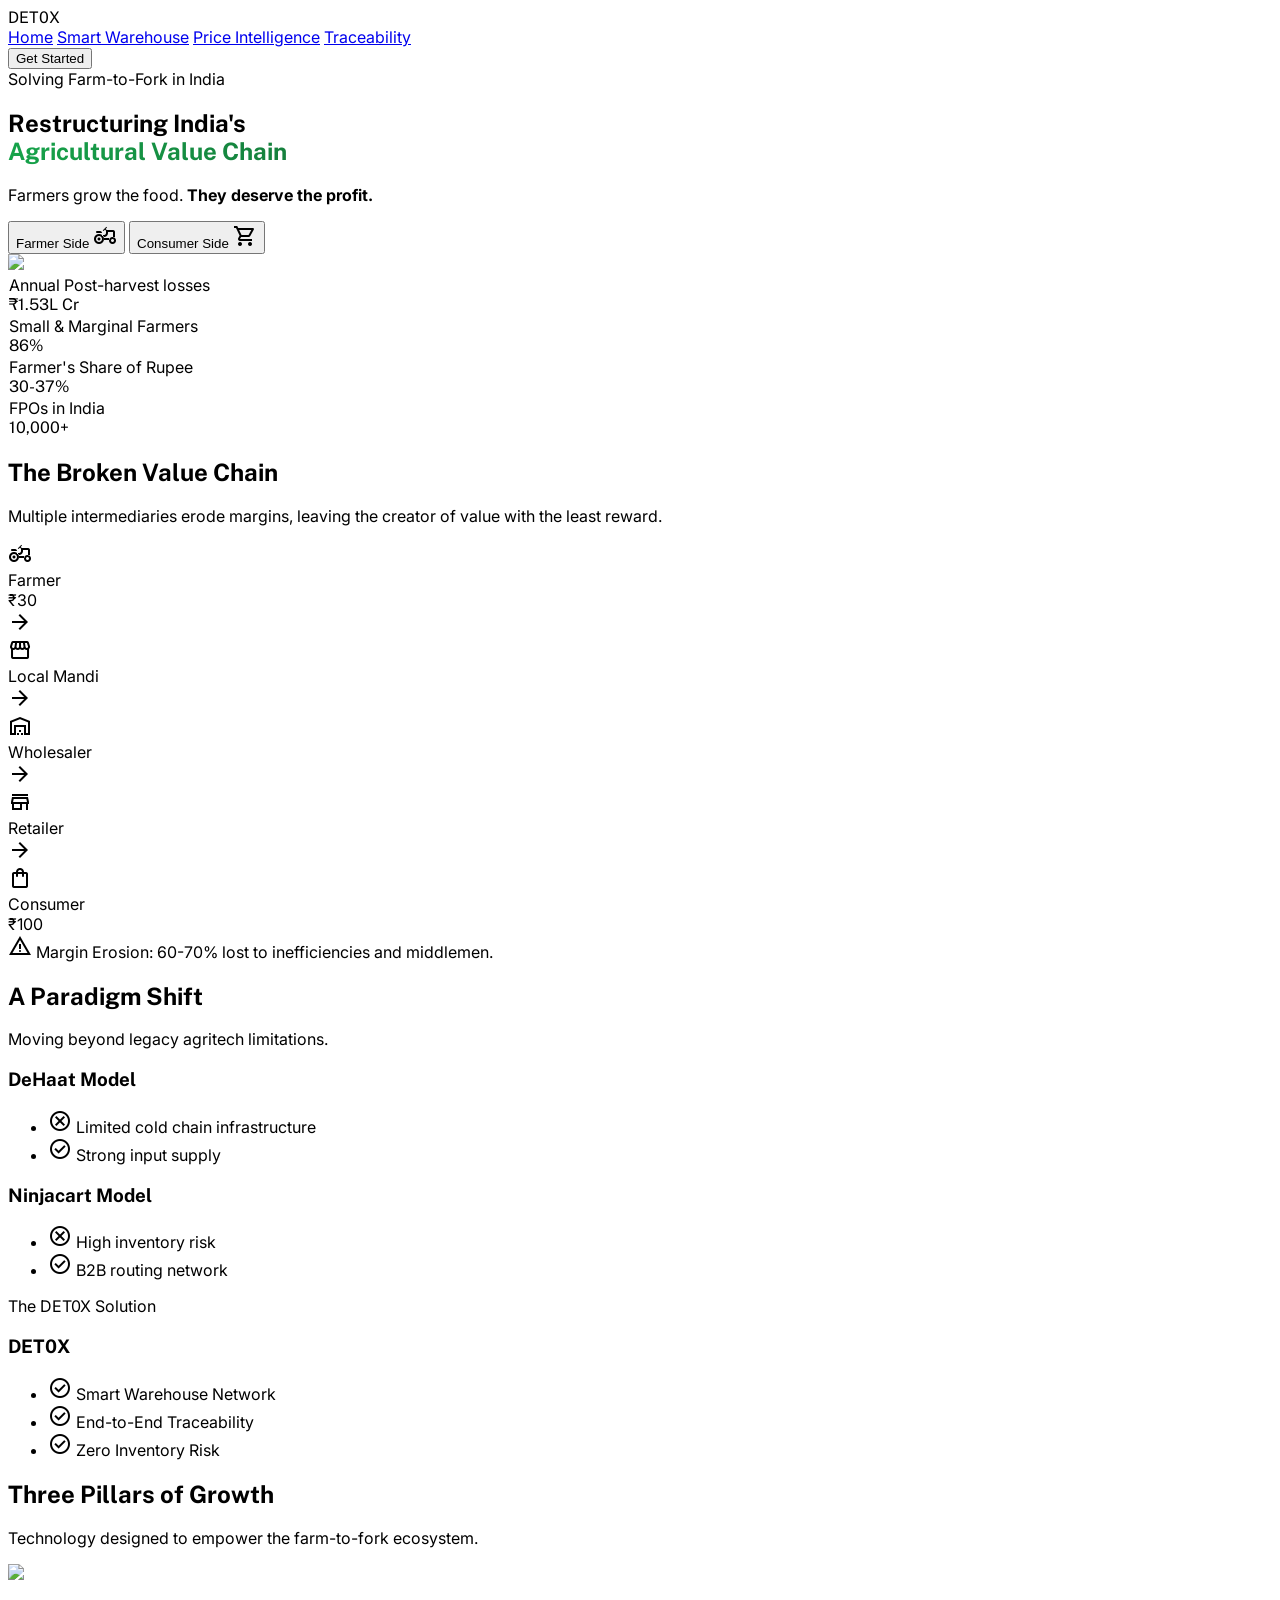
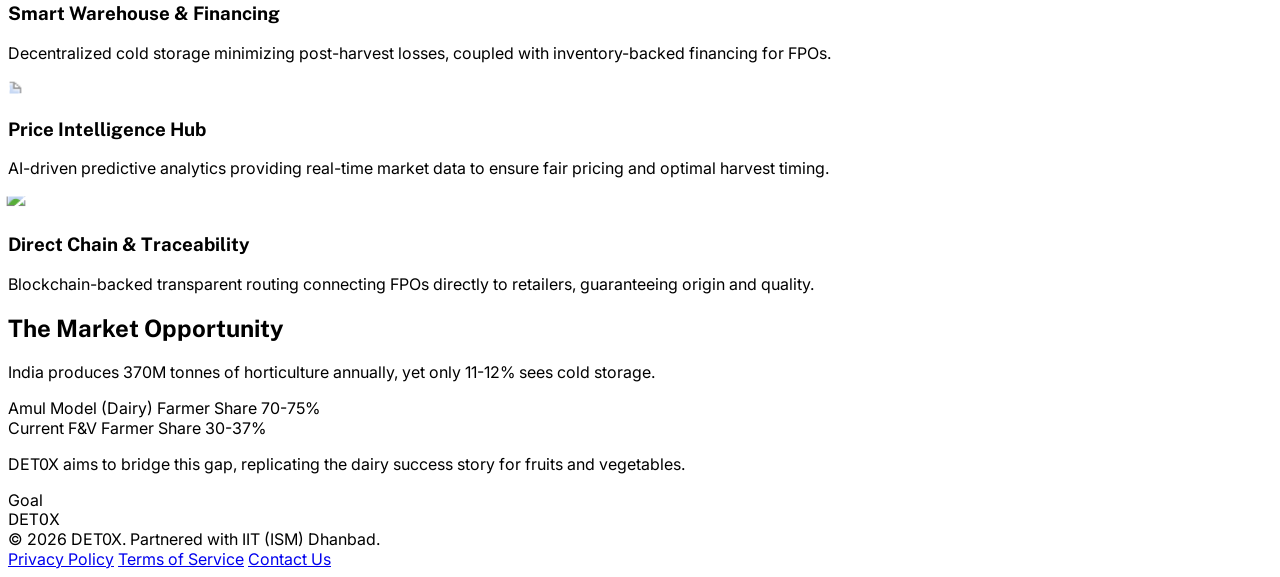
==== site/index.html @ 8387fd09 "update" ====
<!DOCTYPE html>

<html class="light" lang="en"><head>
<meta charset="utf-8"/>
<meta content="width=device-width, initial-scale=1.0" name="viewport"/>
<title>DET0X - Restructuring India's Agricultural Value Chain</title>
<script src="https://cdn.tailwindcss.com?plugins=forms,container-queries"></script>
<link href="https://fonts.googleapis.com/css2?family=Public+Sans:wght@400;500;600;700;800;900&amp;family=Inter:wght@400;500;600&amp;display=swap" rel="stylesheet"/>
<link href="https://fonts.googleapis.com/css2?family=Material+Symbols+Outlined:wght,FILL@100..700,0..1&amp;display=swap" rel="stylesheet"/>
<link href="https://fonts.googleapis.com/css2?family=Material+Symbols+Outlined:wght,FILL@100..700,0..1&amp;display=swap" rel="stylesheet"/>
<script id="tailwind-config">
      tailwind.config = {
        darkMode: "class",
        theme: {
          extend: {
            "colors": {},
            "borderRadius": {
                    "DEFAULT": "0.5rem",
                    "lg": "1rem",
                    "xl": "1.5rem",
                    "full": "9999px"
            },
            "spacing": {},
            "fontFamily": {
                    "headline": [
                            "Public Sans", "sans-serif"
                    ],
                    "display": [
                            "Public Sans", "sans-serif"
                    ],
                    "body": [
                            "Inter", "sans-serif"
                    ],
                    "label": [
                            "Inter", "sans-serif"
                    ]
            },
            "fontSize": {}
          },
        },
      }
    </script>
<style>
        body { font-family: 'Inter', sans-serif; }
        h1, h2, h3, h4, h5, h6, .font-headline, .font-display { font-family: 'Public Sans', sans-serif; }
        .glass-card {
            background: rgba(255, 255, 255, 0.7);
            backdrop-filter: blur(16px);
            -webkit-backdrop-filter: blur(16px);
            border: 1px solid rgba(255, 255, 255, 0.5);
        }
        .text-gradient {
            background: linear-gradient(to right, #16a34a, #15803d);
            -webkit-background-clip: text;
            -webkit-text-fill-color: transparent;
        }
    </style>
</head>
<body class="bg-gray-50 text-gray-900 antialiased overflow-x-hidden selection:bg-green-100 selection:text-green-900">
<!-- TopNavBar -->
<nav class="bg-white/80 dark:bg-gray-900/80 backdrop-blur-md fixed top-0 w-full z-50 border-b border-gray-100 dark:border-gray-800 shadow-sm">
<div class="flex justify-between items-center px-6 md:px-12 py-4 max-w-7xl mx-auto">
<div class="text-2xl font-black tracking-tighter text-green-600 dark:text-green-500 font-headline">DET0X</div>
<div class="hidden md:flex space-x-8 items-center font-body text-sm font-medium">
<a class="text-green-600 dark:text-green-500 border-b-2 border-green-600 pb-1" href="index.html">Home</a>
<a class="text-gray-600 dark:text-gray-400 hover:text-green-600 dark:hover:text-green-500 transition-colors" href="warehouse.html">Smart Warehouse</a>
<a class="text-gray-600 dark:text-gray-400 hover:text-green-600 dark:hover:text-green-500 transition-colors" href="price.html">Price Intelligence</a>
<a class="text-gray-600 dark:text-gray-400 hover:text-green-600 dark:hover:text-green-500 transition-colors" href="traceability.html">Traceability</a>
</div>
<button class="bg-green-600 hover:bg-green-700 text-white px-5 py-2.5 rounded-full font-medium transition-all active:scale-95 duration-200 text-sm shadow-md hover:shadow-lg">
                Get Started
            </button>
</div>
</nav>
<!-- Hero Section -->
<section class="pt-32 pb-20 px-6 md:px-12 relative overflow-hidden bg-gradient-to-br from-green-50 via-white to-orange-50 min-h-[90vh] flex items-center">
<!-- Abstract Background Shapes -->
<div class="absolute top-20 left-[-10%] w-[40%] h-[60%] rounded-full bg-green-200/20 blur-3xl mix-blend-multiply"></div>
<div class="absolute bottom-[-10%] right-[-5%] w-[50%] h-[50%] rounded-full bg-orange-200/20 blur-3xl mix-blend-multiply"></div>
<div class="max-w-7xl mx-auto grid grid-cols-1 lg:grid-cols-2 gap-12 items-center relative z-10">
<div class="space-y-8 max-w-2xl">
<div class="inline-flex items-center space-x-2 bg-green-100 text-green-800 px-4 py-2 rounded-full text-sm font-semibold tracking-wide">
<span class="w-2 h-2 rounded-full bg-green-500 animate-pulse"></span>
<span>Solving Farm-to-Fork in India</span>
</div>
<h1 class="text-5xl md:text-6xl lg:text-7xl font-extrabold font-headline leading-[1.1] tracking-tight text-gray-900">
                    Restructuring India's <br/>
<span class="text-gradient">Agricultural Value Chain</span>
</h1>
<p class="text-xl md:text-2xl text-gray-600 font-body font-light leading-relaxed">
                    Farmers grow the food. <strong class="font-semibold text-gray-900">They deserve the profit.</strong>
</p>
<div class="flex flex-col sm:flex-row gap-4 pt-4">
<button class="bg-green-600 hover:bg-green-700 text-white px-8 py-4 rounded-xl font-semibold text-lg transition-all active:scale-95 duration-200 shadow-lg shadow-green-600/30 flex items-center justify-center space-x-2">
<span>Farmer Side</span>
<span class="material-symbols-outlined text-xl">agriculture</span>
</button>
<button class="bg-orange-500 hover:bg-orange-600 text-white px-8 py-4 rounded-xl font-semibold text-lg transition-all active:scale-95 duration-200 shadow-lg shadow-orange-500/30 flex items-center justify-center space-x-2">
<span>Consumer Side</span>
<span class="material-symbols-outlined text-xl">shopping_cart</span>
</button>
</div>
</div>
<div class="relative w-full h-[400px] lg:h-[600px] drop-shadow-2xl flex items-center justify-center">
<img class="object-contain w-full h-full transform hover:-translate-y-2 transition-transform duration-700" data-alt="An isometric 3D illustration showcasing a modern, high-tech agricultural supply chain ecosystem. In the center, a futuristic greenhouse stands next to a processing facility and a sleek delivery truck. Transparent data dashboards and digital graphs float above, indicating smart analytics. The color palette features vibrant greens, clean whites, and subtle orange accents, bathed in bright, soft light-mode illumination. The mood is innovative and efficient." src="https://lh3.googleusercontent.com/aida/[base64]"/>
</div>
</div>
</section>
<!-- Stats Strip -->
<section class="py-12 px-6 md:px-12 relative z-20 -mt-16">
<div class="max-w-7xl mx-auto">
<div class="grid grid-cols-1 sm:grid-cols-2 lg:grid-cols-4 gap-6">
<!-- Stat 1 -->
<div class="glass-card rounded-2xl p-6 shadow-xl shadow-gray-200/50 hover:shadow-2xl transition-shadow flex flex-col justify-center border-t-4 border-t-orange-500">
<span class="text-sm font-medium text-gray-500 mb-1 uppercase tracking-wider">Annual Post-harvest losses</span>
<div class="text-4xl font-black font-headline text-gray-900">₹1.53L Cr</div>
</div>
<!-- Stat 2 -->
<div class="glass-card rounded-2xl p-6 shadow-xl shadow-gray-200/50 hover:shadow-2xl transition-shadow flex flex-col justify-center border-t-4 border-t-green-500">
<span class="text-sm font-medium text-gray-500 mb-1 uppercase tracking-wider">Small &amp; Marginal Farmers</span>
<div class="text-4xl font-black font-headline text-gray-900">86%</div>
</div>
<!-- Stat 3 -->
<div class="glass-card rounded-2xl p-6 shadow-xl shadow-gray-200/50 hover:shadow-2xl transition-shadow flex flex-col justify-center border-t-4 border-t-orange-500">
<span class="text-sm font-medium text-gray-500 mb-1 uppercase tracking-wider">Farmer's Share of Rupee</span>
<div class="text-4xl font-black font-headline text-gray-900">30-37%</div>
</div>
<!-- Stat 4 -->
<div class="glass-card rounded-2xl p-6 shadow-xl shadow-gray-200/50 hover:shadow-2xl transition-shadow flex flex-col justify-center border-t-4 border-t-green-500">
<span class="text-sm font-medium text-gray-500 mb-1 uppercase tracking-wider">FPOs in India</span>
<div class="text-4xl font-black font-headline text-gray-900">10,000+</div>
</div>
</div>
</div>
</section>
<!-- The Problem: Flow -->
<section class="py-24 px-6 md:px-12 bg-white">
<div class="max-w-7xl mx-auto">
<div class="text-center mb-16">
<h2 class="text-3xl md:text-5xl font-bold font-headline text-gray-900 mb-4">The Broken Value Chain</h2>
<p class="text-lg text-gray-600 max-w-2xl mx-auto">Multiple intermediaries erode margins, leaving the creator of value with the least reward.</p>
</div>
<!-- Flow Visual -->
<div class="flex flex-col md:flex-row items-center justify-between w-full max-w-5xl mx-auto relative">
<!-- Connecting Line (Desktop) -->
<div class="hidden md:block absolute top-1/2 left-0 w-full h-1 bg-gray-200 -z-10 transform -translate-y-1/2 rounded-full"></div>
<!-- Steps -->
<div class="flex flex-col items-center mb-8 md:mb-0 bg-white p-4 rounded-xl z-10">
<div class="w-20 h-20 rounded-full bg-green-100 flex items-center justify-center mb-4 shadow-inner border-2 border-green-200">
<span class="material-symbols-outlined text-3xl text-green-700">agriculture</span>
</div>
<div class="font-bold text-gray-900">Farmer</div>
<div class="text-orange-600 font-black text-xl mt-1">₹30</div>
</div>
<div class="hidden md:flex items-center justify-center z-10 bg-white px-2">
<span class="material-symbols-outlined text-gray-400">arrow_forward</span>
</div>
<div class="flex flex-col items-center mb-8 md:mb-0 bg-white p-4 rounded-xl z-10 opacity-70">
<div class="w-16 h-16 rounded-full bg-gray-100 flex items-center justify-center mb-4 border border-gray-200">
<span class="material-symbols-outlined text-2xl text-gray-600">storefront</span>
</div>
<div class="font-semibold text-gray-700 text-sm">Local Mandi</div>
</div>
<div class="hidden md:flex items-center justify-center z-10 bg-white px-2">
<span class="material-symbols-outlined text-gray-400">arrow_forward</span>
</div>
<div class="flex flex-col items-center mb-8 md:mb-0 bg-white p-4 rounded-xl z-10 opacity-70">
<div class="w-16 h-16 rounded-full bg-gray-100 flex items-center justify-center mb-4 border border-gray-200">
<span class="material-symbols-outlined text-2xl text-gray-600">warehouse</span>
</div>
<div class="font-semibold text-gray-700 text-sm">Wholesaler</div>
</div>
<div class="hidden md:flex items-center justify-center z-10 bg-white px-2">
<span class="material-symbols-outlined text-gray-400">arrow_forward</span>
</div>
<div class="flex flex-col items-center mb-8 md:mb-0 bg-white p-4 rounded-xl z-10 opacity-70">
<div class="w-16 h-16 rounded-full bg-gray-100 flex items-center justify-center mb-4 border border-gray-200">
<span class="material-symbols-outlined text-2xl text-gray-600">store</span>
</div>
<div class="font-semibold text-gray-700 text-sm">Retailer</div>
</div>
<div class="hidden md:flex items-center justify-center z-10 bg-white px-2">
<span class="material-symbols-outlined text-gray-400">arrow_forward</span>
</div>
<div class="flex flex-col items-center bg-white p-4 rounded-xl z-10">
<div class="w-20 h-20 rounded-full bg-orange-100 flex items-center justify-center mb-4 shadow-inner border-2 border-orange-200">
<span class="material-symbols-outlined text-3xl text-orange-600">shopping_bag</span>
</div>
<div class="font-bold text-gray-900">Consumer</div>
<div class="text-green-700 font-black text-xl mt-1">₹100</div>
</div>
</div>
<div class="mt-12 text-center">
<div class="inline-block bg-orange-50 border border-orange-100 rounded-lg px-6 py-3 text-orange-800 font-medium">
<span class="material-symbols-outlined align-middle mr-2 text-orange-600">warning</span>
                    Margin Erosion: 60-70% lost to inefficiencies and middlemen.
                </div>
</div>
</div>
</section>
<!-- Comparison -->
<section class="py-24 px-6 md:px-12 bg-gray-50">
<div class="max-w-7xl mx-auto">
<div class="text-center mb-16">
<h2 class="text-3xl md:text-5xl font-bold font-headline text-gray-900 mb-4">A Paradigm Shift</h2>
<p class="text-lg text-gray-600 max-w-2xl mx-auto">Moving beyond legacy agritech limitations.</p>
</div>
<div class="grid grid-cols-1 md:grid-cols-3 gap-8">
<!-- Competitor 1 -->
<div class="bg-white rounded-2xl p-8 border border-gray-200 shadow-sm opacity-80 hover:opacity-100 transition-opacity">
<h3 class="text-xl font-bold text-gray-800 mb-6 pb-4 border-b border-gray-100">DeHaat Model</h3>
<ul class="space-y-4 text-gray-600">
<li class="flex items-start">
<span class="material-symbols-outlined text-red-500 mr-3 mt-0.5">cancel</span>
<span>Limited cold chain infrastructure</span>
</li>
<li class="flex items-start">
<span class="material-symbols-outlined text-gray-400 mr-3 mt-0.5">check_circle</span>
<span>Strong input supply</span>
</li>
</ul>
</div>
<!-- Competitor 2 -->
<div class="bg-white rounded-2xl p-8 border border-gray-200 shadow-sm opacity-80 hover:opacity-100 transition-opacity">
<h3 class="text-xl font-bold text-gray-800 mb-6 pb-4 border-b border-gray-100">Ninjacart Model</h3>
<ul class="space-y-4 text-gray-600">
<li class="flex items-start">
<span class="material-symbols-outlined text-red-500 mr-3 mt-0.5">cancel</span>
<span>High inventory risk</span>
</li>
<li class="flex items-start">
<span class="material-symbols-outlined text-gray-400 mr-3 mt-0.5">check_circle</span>
<span>B2B routing network</span>
</li>
</ul>
</div>
<!-- DET0X -->
<div class="bg-gradient-to-b from-green-50 to-white rounded-2xl p-8 border-2 border-green-500 shadow-xl shadow-green-100 relative transform md:-translate-y-4">
<div class="absolute -top-4 left-1/2 transform -translate-x-1/2 bg-green-600 text-white px-4 py-1 rounded-full text-xs font-bold tracking-widest uppercase shadow-md">
                        The DET0X Solution
                    </div>
<h3 class="text-2xl font-black text-green-700 mb-6 pb-4 border-b border-green-200 text-center mt-2 font-headline">DET0X</h3>
<ul class="space-y-5 text-gray-800 font-medium">
<li class="flex items-start">
<span class="material-symbols-outlined text-green-600 mr-3 mt-0.5 text-2xl">check_circle</span>
<span>Smart Warehouse Network</span>
</li>
<li class="flex items-start">
<span class="material-symbols-outlined text-green-600 mr-3 mt-0.5 text-2xl">check_circle</span>
<span>End-to-End Traceability</span>
</li>
<li class="flex items-start">
<span class="material-symbols-outlined text-green-600 mr-3 mt-0.5 text-2xl">check_circle</span>
<span>Zero Inventory Risk</span>
</li>
</ul>
</div>
</div>
</div>
</section>
<!-- 3 Pillars (Bento Grid Style) -->
<section class="py-24 px-6 md:px-12 bg-white">
<div class="max-w-7xl mx-auto">
<div class="text-center mb-16">
<h2 class="text-3xl md:text-5xl font-bold font-headline text-gray-900 mb-4">Three Pillars of Growth</h2>
<p class="text-lg text-gray-600 max-w-2xl mx-auto">Technology designed to empower the farm-to-fork ecosystem.</p>
</div>
<div class="grid grid-cols-1 md:grid-cols-2 lg:grid-cols-3 gap-8">
<!-- Pillar 1 -->
<div class="bg-gray-50 rounded-3xl p-8 border border-gray-100 hover:shadow-xl transition-all duration-300 group overflow-hidden relative">
<div class="absolute top-0 right-0 w-32 h-32 bg-green-100 rounded-bl-full -mr-16 -mt-16 transition-transform group-hover:scale-110"></div>
<div class="h-40 flex items-center justify-center mb-6 relative z-10">
<img class="h-full object-contain drop-shadow-lg group-hover:-translate-y-2 transition-transform duration-500" data-alt="A 3D isometric rendering of a modern smart warehouse facility equipped with solar panels on the roof. A refrigerated delivery truck is parked at the loading dock. Drones hover nearby. The scene highlights energy efficiency and advanced logistics in agriculture. Bright, light-mode aesthetic with greens and clean whites." src="https://lh3.googleusercontent.com/aida/[base64]"/>
</div>
<div class="relative z-10">
<h3 class="text-2xl font-bold font-headline text-gray-900 mb-3">Smart Warehouse &amp; Financing</h3>
<p class="text-gray-600 leading-relaxed">Decentralized cold storage minimizing post-harvest losses, coupled with inventory-backed financing for FPOs.</p>
</div>
</div>
<!-- Pillar 2 -->
<div class="bg-gray-50 rounded-3xl p-8 border border-gray-100 hover:shadow-xl transition-all duration-300 group overflow-hidden relative">
<div class="absolute top-0 right-0 w-32 h-32 bg-orange-100 rounded-bl-full -mr-16 -mt-16 transition-transform group-hover:scale-110"></div>
<div class="h-40 flex items-center justify-center mb-6 relative z-10">
<!-- Reusing icon from IMAGE_7 based on prompt request -->
<img class="h-full object-contain drop-shadow-lg group-hover:-translate-y-2 transition-transform duration-500" data-alt="A set of three isolated 3D isometric icons floating on a transparent background. One icon shows a frosty, high-tech cold storage warehouse with glowing blue accents. Another shows a glowing green blockchain link symbolizing traceability. The third shows a translucent digital dashboard with bar charts and a magnifying glass, representing analytics. Bright, premium aesthetic." src="https://lh3.googleusercontent.com/aida/[base64]" style="clip-path: polygon(50% 0, 100% 0, 100% 50%, 50% 50%); transform-origin: top right; transform: scale(1.5) translate(-10%, 10%);"/>
</div>
<div class="relative z-10">
<h3 class="text-2xl font-bold font-headline text-gray-900 mb-3">Price Intelligence Hub</h3>
<p class="text-gray-600 leading-relaxed">AI-driven predictive analytics providing real-time market data to ensure fair pricing and optimal harvest timing.</p>
</div>
</div>
<!-- Pillar 3 -->
<div class="bg-gray-50 rounded-3xl p-8 border border-gray-100 hover:shadow-xl transition-all duration-300 group overflow-hidden relative md:col-span-2 lg:col-span-1">
<div class="absolute top-0 right-0 w-32 h-32 bg-green-100 rounded-bl-full -mr-16 -mt-16 transition-transform group-hover:scale-110"></div>
<div class="h-40 flex items-center justify-center mb-6 relative z-10">
<!-- Reusing icon from IMAGE_7 based on prompt request -->
<img class="h-full object-contain drop-shadow-lg group-hover:-translate-y-2 transition-transform duration-500" data-alt="A set of three isolated 3D isometric icons floating on a transparent background. One icon shows a frosty, high-tech cold storage warehouse with glowing blue accents. Another shows a glowing green blockchain link symbolizing traceability. The third shows a translucent digital dashboard with bar charts and a magnifying glass, representing analytics. Bright, premium aesthetic." src="https://lh3.googleusercontent.com/aida/[base64]" style="clip-path: polygon(0 50%, 100% 50%, 100% 100%, 0 100%); transform-origin: bottom center; transform: scale(1.2) translateY(-20%);"/>
</div>
<div class="relative z-10">
<h3 class="text-2xl font-bold font-headline text-gray-900 mb-3">Direct Chain &amp; Traceability</h3>
<p class="text-gray-600 leading-relaxed">Blockchain-backed transparent routing connecting FPOs directly to retailers, guaranteeing origin and quality.</p>
</div>
</div>
</div>
</div>
</section>
<!-- Market Opportunity / Chart -->
<section class="py-24 px-6 md:px-12 bg-gray-900 text-white relative overflow-hidden">
<!-- Subtle grid background -->
<div class="absolute inset-0 bg-[linear-gradient(to_right,#80808012_1px,transparent_1px),linear-gradient(to_bottom,#80808012_1px,transparent_1px)] bg-[size:24px_24px]"></div>
<div class="max-w-7xl mx-auto relative z-10">
<div class="grid grid-cols-1 lg:grid-cols-2 gap-16 items-center">
<div>
<h2 class="text-3xl md:text-5xl font-bold font-headline mb-6">The Market Opportunity</h2>
<p class="text-xl text-gray-400 mb-8 font-light">India produces <span class="text-white font-semibold">370M tonnes</span> of horticulture annually, yet only <span class="text-orange-500 font-semibold">11-12%</span> sees cold storage.</p>
<div class="space-y-6">
<div class="bg-white/10 backdrop-blur-sm rounded-xl p-6 border border-white/10">
<div class="flex items-center justify-between mb-2">
<span class="font-medium text-gray-300">Amul Model (Dairy) Farmer Share</span>
<span class="text-2xl font-bold text-green-400">70-75%</span>
</div>
<div class="w-full bg-gray-700 rounded-full h-3">
<div class="bg-green-500 h-3 rounded-full" style="width: 75%"></div>
</div>
</div>
<div class="bg-white/5 backdrop-blur-sm rounded-xl p-6 border border-white/5">
<div class="flex items-center justify-between mb-2">
<span class="font-medium text-gray-400">Current F&amp;V Farmer Share</span>
<span class="text-2xl font-bold text-orange-500">30-37%</span>
</div>
<div class="w-full bg-gray-800 rounded-full h-3">
<div class="bg-orange-500 h-3 rounded-full" style="width: 35%"></div>
</div>
</div>
</div>
<p class="mt-8 text-gray-400 italic text-sm">DET0X aims to bridge this gap, replicating the dairy success story for fruits and vegetables.</p>
</div>
<div class="relative h-[400px] bg-gradient-to-br from-green-900/50 to-gray-800/50 rounded-3xl border border-white/10 flex items-center justify-center p-8 backdrop-blur-xl">
<!-- Abstract Data Viz representation -->
<div class="w-full h-full flex items-end justify-between space-x-2">
<div class="w-1/6 bg-orange-500/80 rounded-t-lg h-[35%] hover:h-[40%] transition-all duration-300"></div>
<div class="w-1/6 bg-orange-400/80 rounded-t-lg h-[45%] hover:h-[50%] transition-all duration-300"></div>
<div class="w-1/6 bg-green-600/80 rounded-t-lg h-[60%] hover:h-[65%] transition-all duration-300"></div>
<div class="w-1/6 bg-green-500/80 rounded-t-lg h-[75%] hover:h-[80%] transition-all duration-300"></div>
<div class="w-1/6 bg-green-400/80 rounded-t-lg h-[95%] hover:h-[100%] transition-all duration-300 relative group">
<div class="absolute -top-10 left-1/2 transform -translate-x-1/2 bg-white text-gray-900 text-xs font-bold py-1 px-2 rounded opacity-0 group-hover:opacity-100 transition-opacity">Goal</div>
</div>
</div>
</div>
</div>
</div>
</section>
<!-- Footer -->
<footer class="bg-gray-50 dark:bg-gray-950 w-full py-12 border-t border-gray-200 dark:border-gray-800 flat no shadows">
<div class="flex flex-col md:flex-row justify-between items-center px-6 md:px-12 max-w-7xl mx-auto">
<div class="text-xl font-bold text-gray-900 dark:text-white font-headline mb-4 md:mb-0">DET0X</div>
<div class="font-body text-sm text-gray-500 dark:text-gray-400 mb-6 md:mb-0 text-center md:text-left">
                © 2026 DET0X. Partnered with IIT (ISM) Dhanbad.
            </div>
<div class="flex space-x-6">
<a class="font-body text-sm text-gray-500 dark:text-gray-400 text-gray-500 hover:text-orange-500 transition-colors hover:underline transition-opacity duration-300" href="#">Privacy Policy</a>
<a class="font-body text-sm text-gray-500 dark:text-gray-400 text-gray-500 hover:text-orange-500 transition-colors hover:underline transition-opacity duration-300" href="#">Terms of Service</a>
<a class="font-body text-sm text-gray-500 dark:text-gray-400 text-gray-500 hover:text-orange-500 transition-colors hover:underline transition-opacity duration-300" href="#">Contact Us</a>
</div>
</div>
</footer>
</body></html>
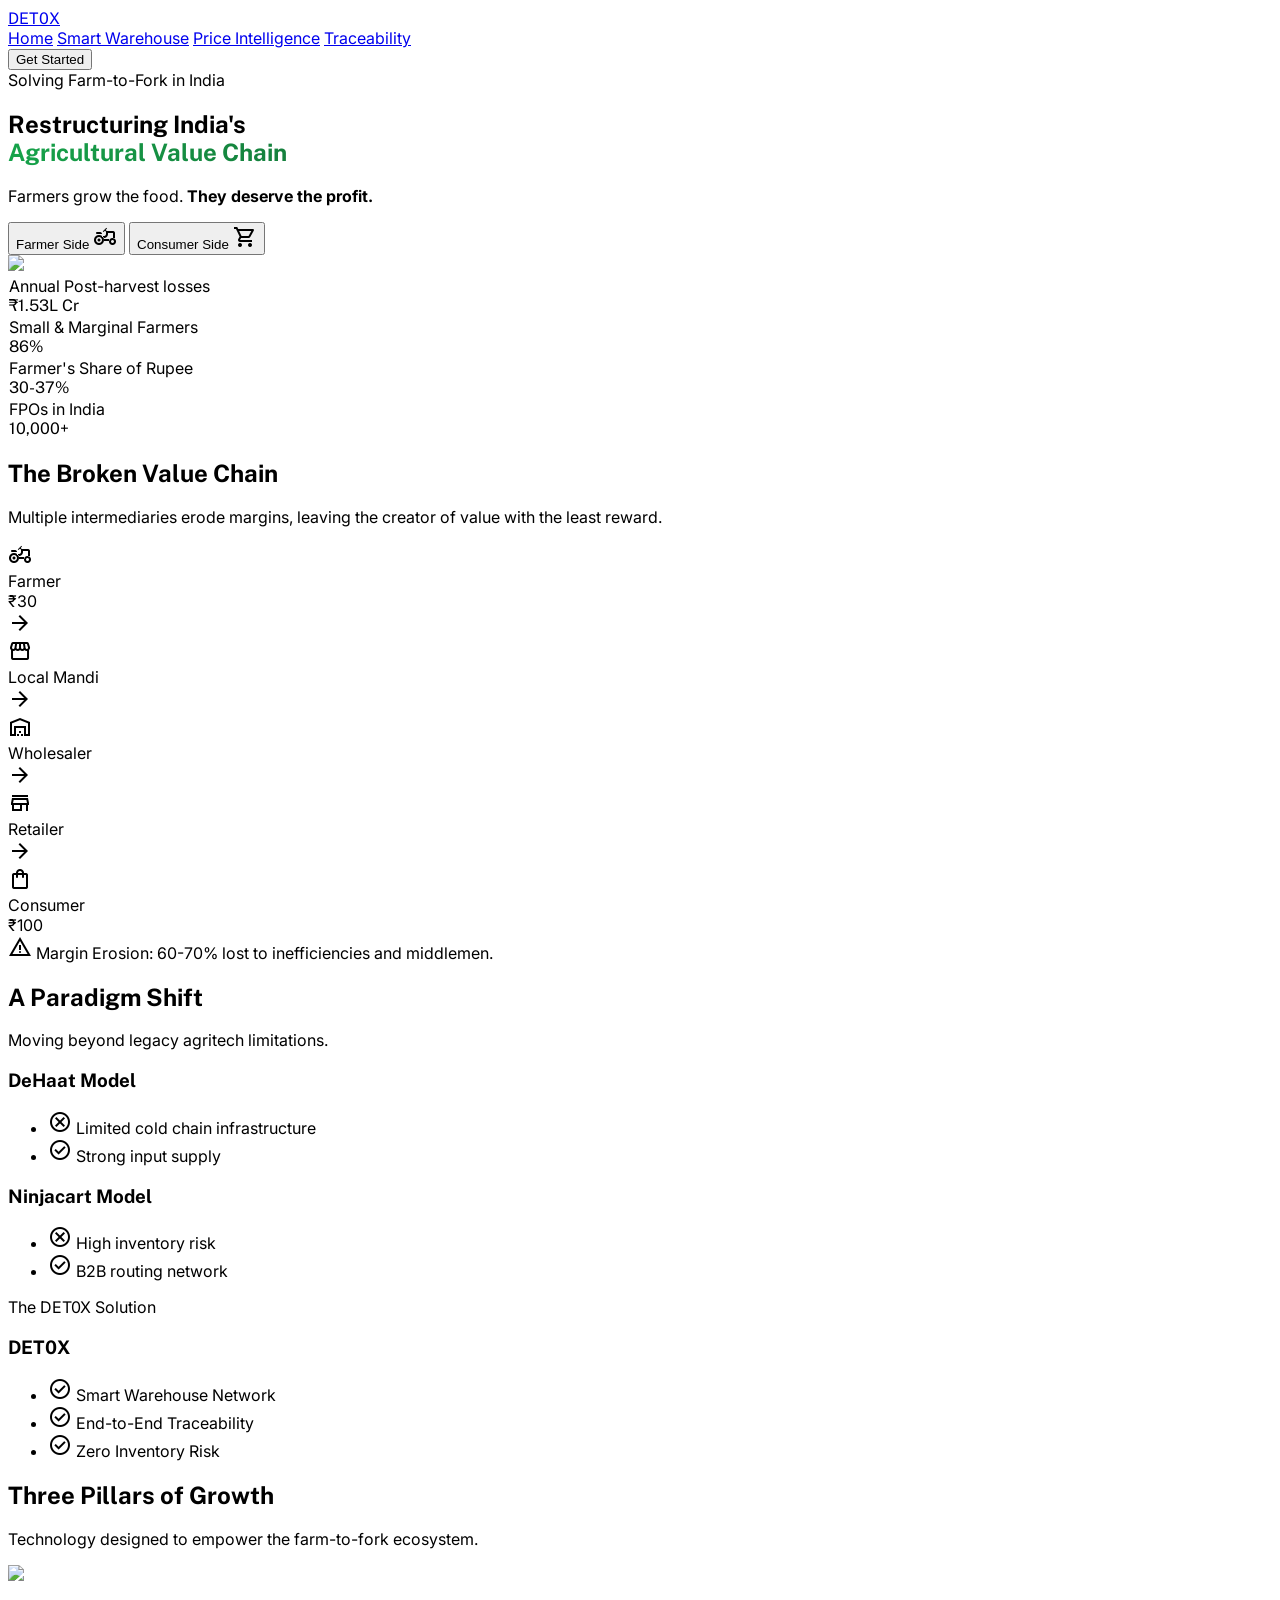
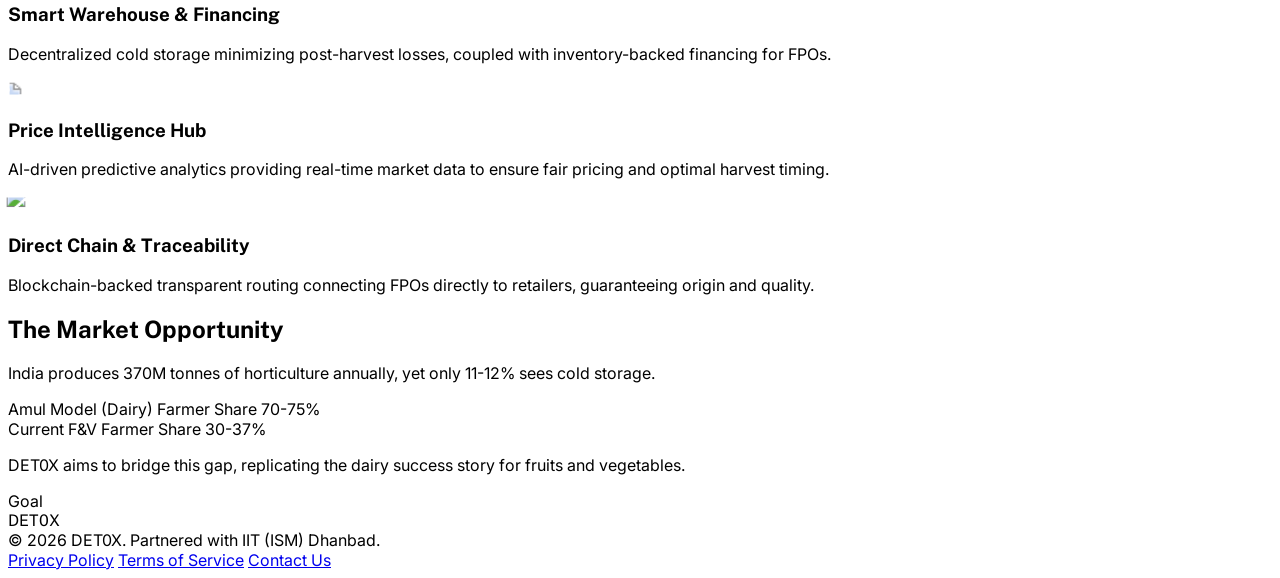
==== commit 68fe87f3: "fhudshgsd" ====
--- a/site/index.html
+++ b/site/index.html
@@ -60,14 +60,14 @@
 <!-- TopNavBar -->
 <nav class="bg-white/80 dark:bg-gray-900/80 backdrop-blur-md fixed top-0 w-full z-50 border-b border-gray-100 dark:border-gray-800 shadow-sm">
 <div class="flex justify-between items-center px-6 md:px-12 py-4 max-w-7xl mx-auto">
-<div class="text-2xl font-black tracking-tighter text-green-600 dark:text-green-500 font-headline">DET0X</div>
+<a href="index.html" class="text-2xl font-black tracking-tighter text-green-600 dark:text-green-500 font-headline no-underline">DET0X</a>
 <div class="hidden md:flex space-x-8 items-center font-body text-sm font-medium">
 <a class="text-green-600 dark:text-green-500 border-b-2 border-green-600 pb-1" href="index.html">Home</a>
 <a class="text-gray-600 dark:text-gray-400 hover:text-green-600 dark:hover:text-green-500 transition-colors" href="warehouse.html">Smart Warehouse</a>
 <a class="text-gray-600 dark:text-gray-400 hover:text-green-600 dark:hover:text-green-500 transition-colors" href="price.html">Price Intelligence</a>
 <a class="text-gray-600 dark:text-gray-400 hover:text-green-600 dark:hover:text-green-500 transition-colors" href="traceability.html">Traceability</a>
 </div>
-<button class="bg-green-600 hover:bg-green-700 text-white px-5 py-2.5 rounded-full font-medium transition-all active:scale-95 duration-200 text-sm shadow-md hover:shadow-lg">
+<button onclick="window.location.href='warehouse.html'" class="bg-green-600 hover:bg-green-700 text-white px-5 py-2.5 rounded-full font-medium transition-all active:scale-95 duration-200 text-sm shadow-md hover:shadow-lg">
                 Get Started
             </button>
 </div>
@@ -91,11 +91,11 @@
                     Farmers grow the food. <strong class="font-semibold text-gray-900">They deserve the profit.</strong>
 </p>
 <div class="flex flex-col sm:flex-row gap-4 pt-4">
-<button class="bg-green-600 hover:bg-green-700 text-white px-8 py-4 rounded-xl font-semibold text-lg transition-all active:scale-95 duration-200 shadow-lg shadow-green-600/30 flex items-center justify-center space-x-2">
+<button onclick="window.location.href='warehouse.html'" class="bg-green-600 hover:bg-green-700 text-white px-8 py-4 rounded-xl font-semibold text-lg transition-all active:scale-95 duration-200 shadow-lg shadow-green-600/30 flex items-center justify-center space-x-2">
 <span>Farmer Side</span>
 <span class="material-symbols-outlined text-xl">agriculture</span>
 </button>
-<button class="bg-orange-500 hover:bg-orange-600 text-white px-8 py-4 rounded-xl font-semibold text-lg transition-all active:scale-95 duration-200 shadow-lg shadow-orange-500/30 flex items-center justify-center space-x-2">
+<button onclick="window.location.href='traceability.html'" class="bg-orange-500 hover:bg-orange-600 text-white px-8 py-4 rounded-xl font-semibold text-lg transition-all active:scale-95 duration-200 shadow-lg shadow-orange-500/30 flex items-center justify-center space-x-2">
 <span>Consumer Side</span>
 <span class="material-symbols-outlined text-xl">shopping_cart</span>
 </button>
@@ -267,7 +267,7 @@
 </div>
 <div class="grid grid-cols-1 md:grid-cols-2 lg:grid-cols-3 gap-8">
 <!-- Pillar 1 -->
-<div class="bg-gray-50 rounded-3xl p-8 border border-gray-100 hover:shadow-xl transition-all duration-300 group overflow-hidden relative">
+<div onclick="window.location.href='warehouse.html'" style="cursor:pointer" class="bg-gray-50 rounded-3xl p-8 border border-gray-100 hover:shadow-xl transition-all duration-300 group overflow-hidden relative">
 <div class="absolute top-0 right-0 w-32 h-32 bg-green-100 rounded-bl-full -mr-16 -mt-16 transition-transform group-hover:scale-110"></div>
 <div class="h-40 flex items-center justify-center mb-6 relative z-10">
 <img class="h-full object-contain drop-shadow-lg group-hover:-translate-y-2 transition-transform duration-500" data-alt="A 3D isometric rendering of a modern smart warehouse facility equipped with solar panels on the roof. A refrigerated delivery truck is parked at the loading dock. Drones hover nearby. The scene highlights energy efficiency and advanced logistics in agriculture. Bright, light-mode aesthetic with greens and clean whites." src="https://lh3.googleusercontent.com/aida/[base64]"/>
@@ -278,7 +278,7 @@
 </div>
 </div>
 <!-- Pillar 2 -->
-<div class="bg-gray-50 rounded-3xl p-8 border border-gray-100 hover:shadow-xl transition-all duration-300 group overflow-hidden relative">
+<div onclick="window.location.href='price.html'" style="cursor:pointer" class="bg-gray-50 rounded-3xl p-8 border border-gray-100 hover:shadow-xl transition-all duration-300 group overflow-hidden relative">
 <div class="absolute top-0 right-0 w-32 h-32 bg-orange-100 rounded-bl-full -mr-16 -mt-16 transition-transform group-hover:scale-110"></div>
 <div class="h-40 flex items-center justify-center mb-6 relative z-10">
 <!-- Reusing icon from IMAGE_7 based on prompt request -->
@@ -290,7 +290,7 @@
 </div>
 </div>
 <!-- Pillar 3 -->
-<div class="bg-gray-50 rounded-3xl p-8 border border-gray-100 hover:shadow-xl transition-all duration-300 group overflow-hidden relative md:col-span-2 lg:col-span-1">
+<div onclick="window.location.href='traceability.html'" style="cursor:pointer" class="bg-gray-50 rounded-3xl p-8 border border-gray-100 hover:shadow-xl transition-all duration-300 group overflow-hidden relative md:col-span-2 lg:col-span-1">
 <div class="absolute top-0 right-0 w-32 h-32 bg-green-100 rounded-bl-full -mr-16 -mt-16 transition-transform group-hover:scale-110"></div>
 <div class="h-40 flex items-center justify-center mb-6 relative z-10">
 <!-- Reusing icon from IMAGE_7 based on prompt request -->
@@ -353,7 +353,7 @@
 <!-- Footer -->
 <footer class="bg-gray-50 dark:bg-gray-950 w-full py-12 border-t border-gray-200 dark:border-gray-800 flat no shadows">
 <div class="flex flex-col md:flex-row justify-between items-center px-6 md:px-12 max-w-7xl mx-auto">
-<div class="text-xl font-bold text-gray-900 dark:text-white font-headline mb-4 md:mb-0">DET0X</div>
+<div class="text-xl font-bold text-gray-900 dark:text-white font-headline mb-4 md:mb-0" onclick="window.location.href='index.html'" style="cursor:pointer">DET0X</div>
 <div class="font-body text-sm text-gray-500 dark:text-gray-400 mb-6 md:mb-0 text-center md:text-left">
                 © 2026 DET0X. Partnered with IIT (ISM) Dhanbad.
             </div>
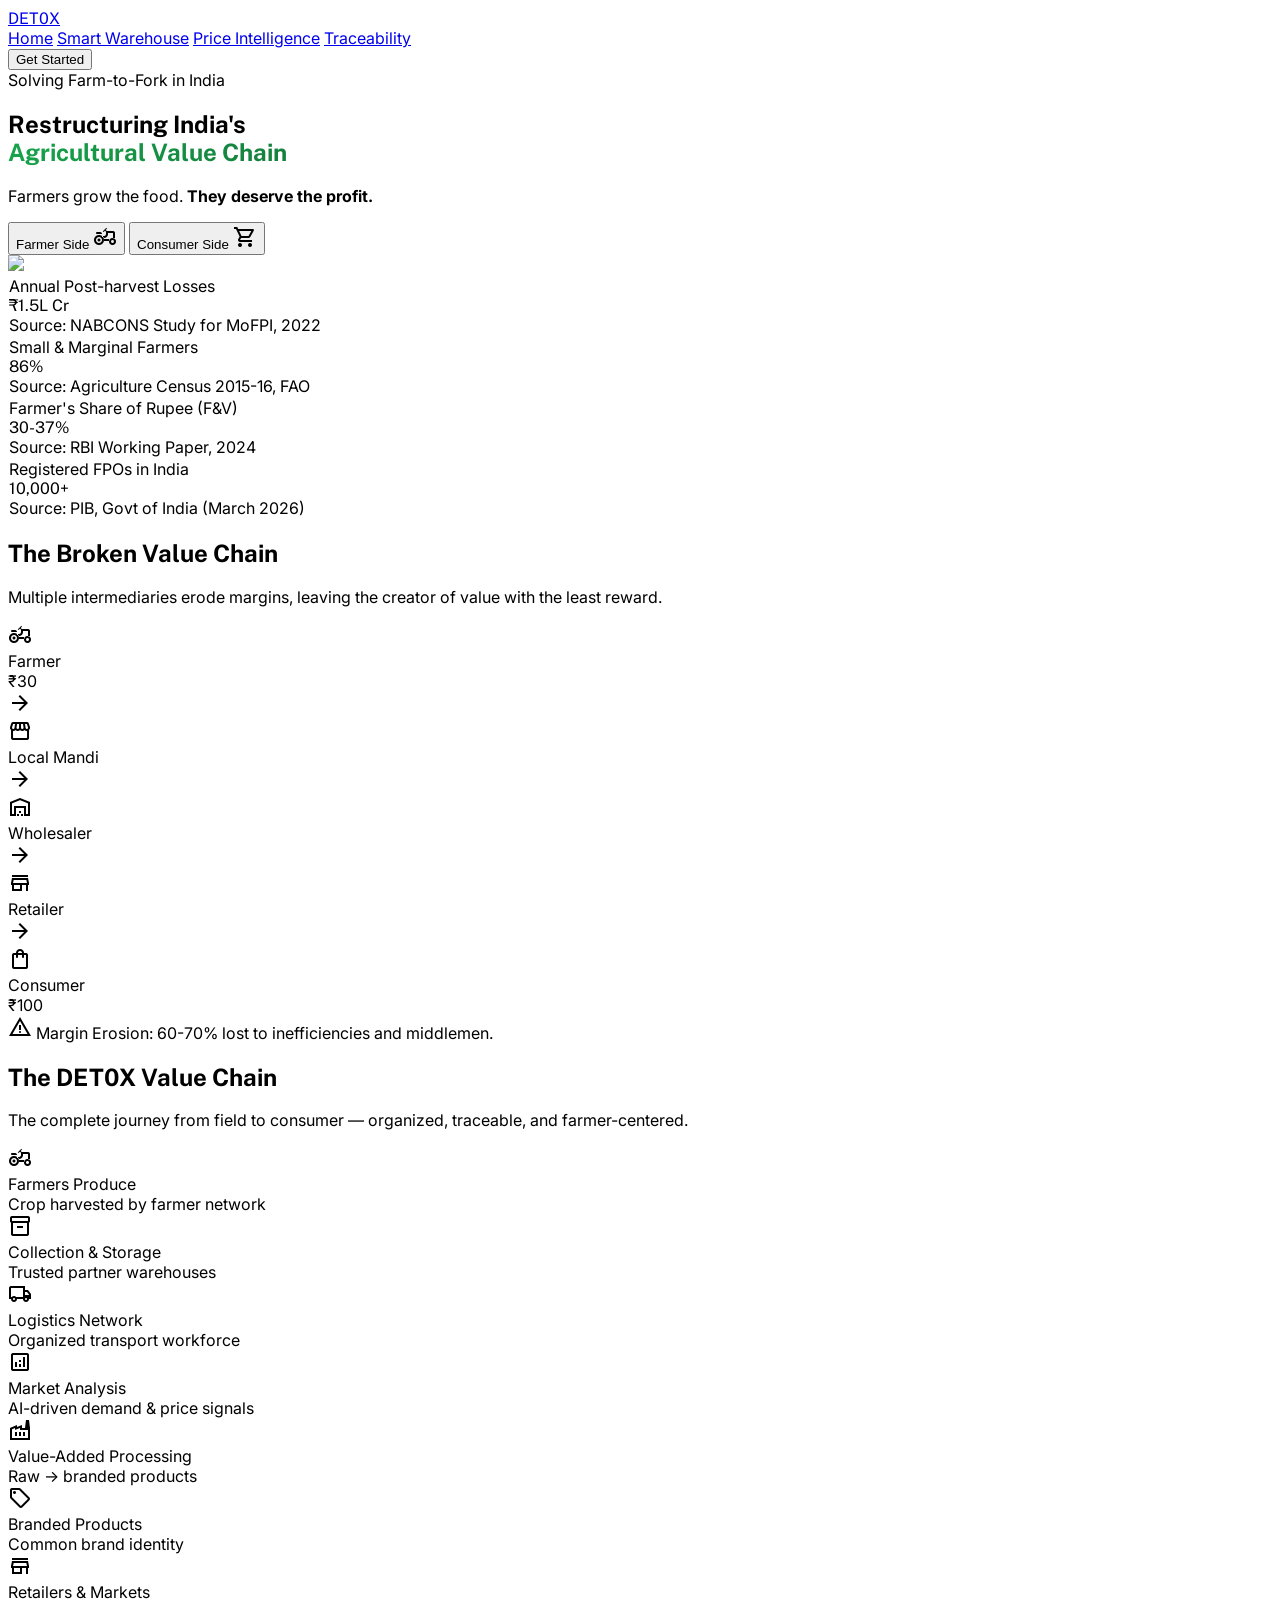
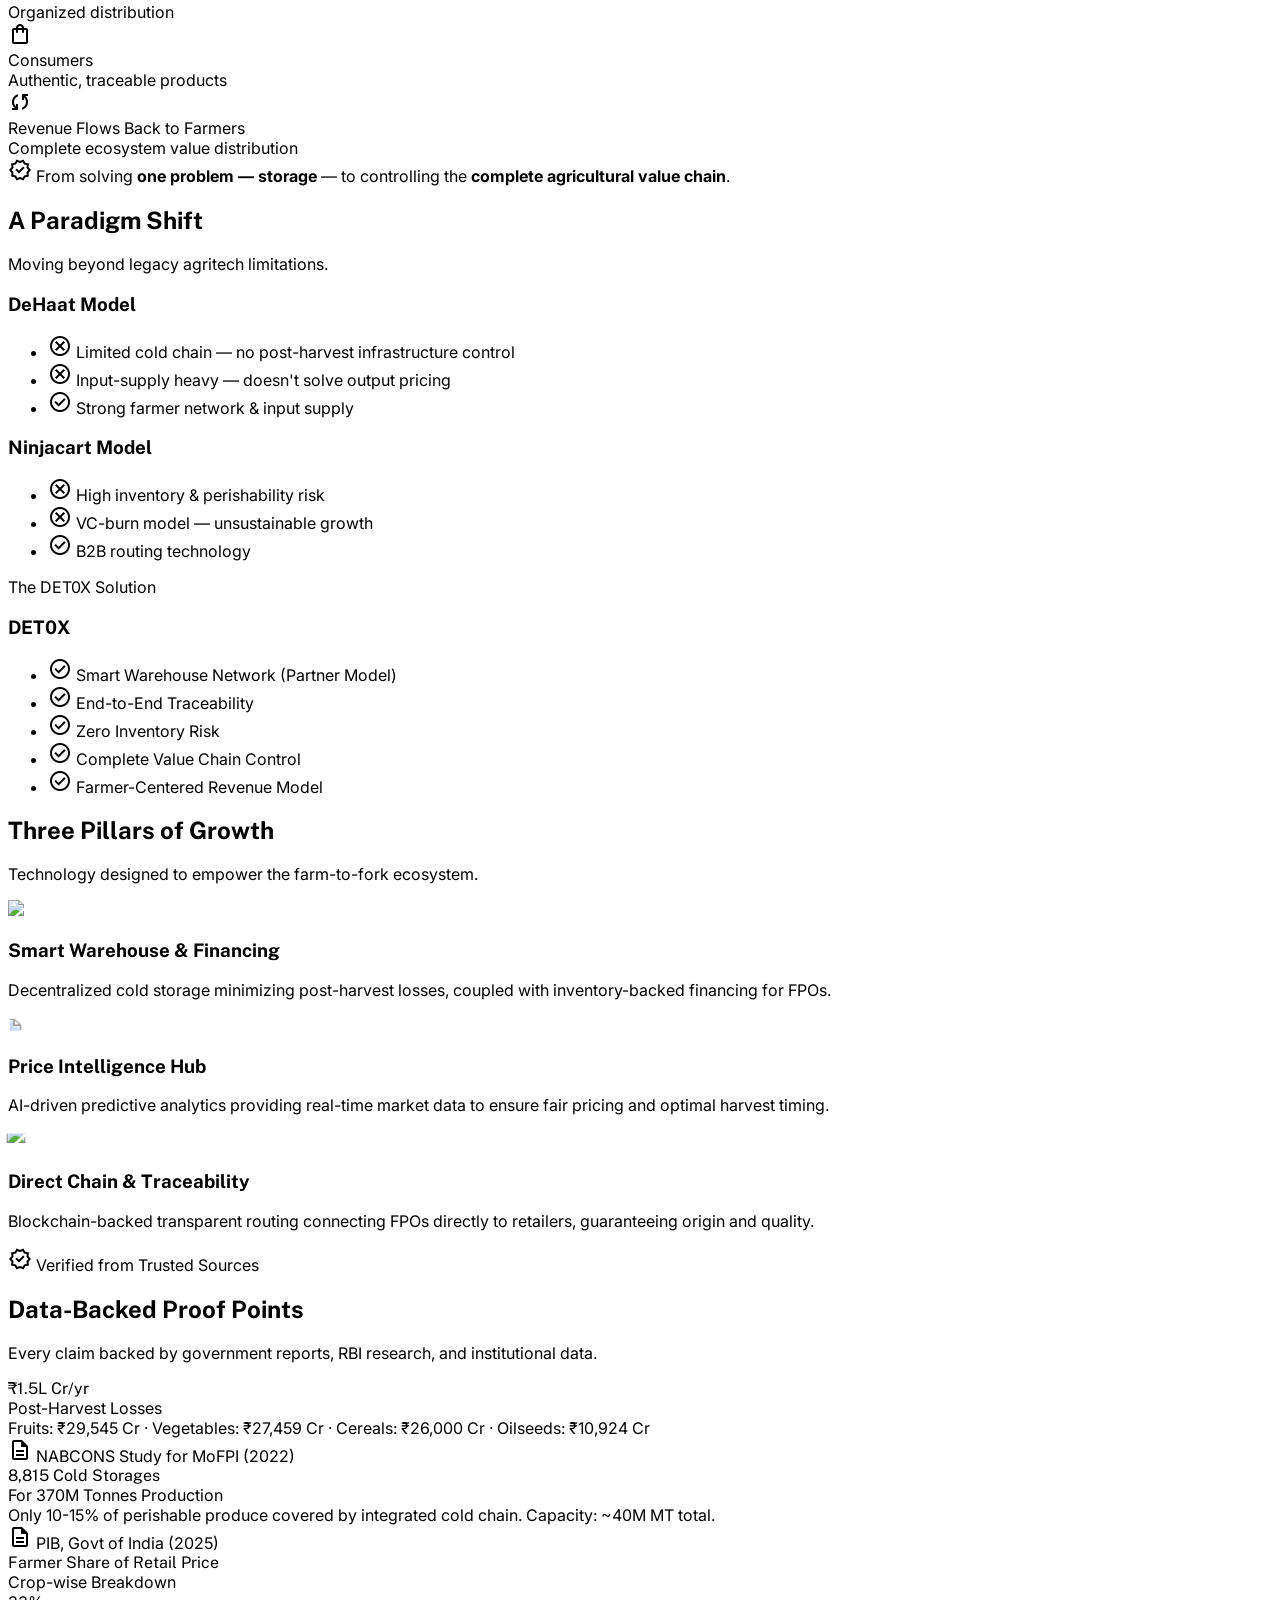
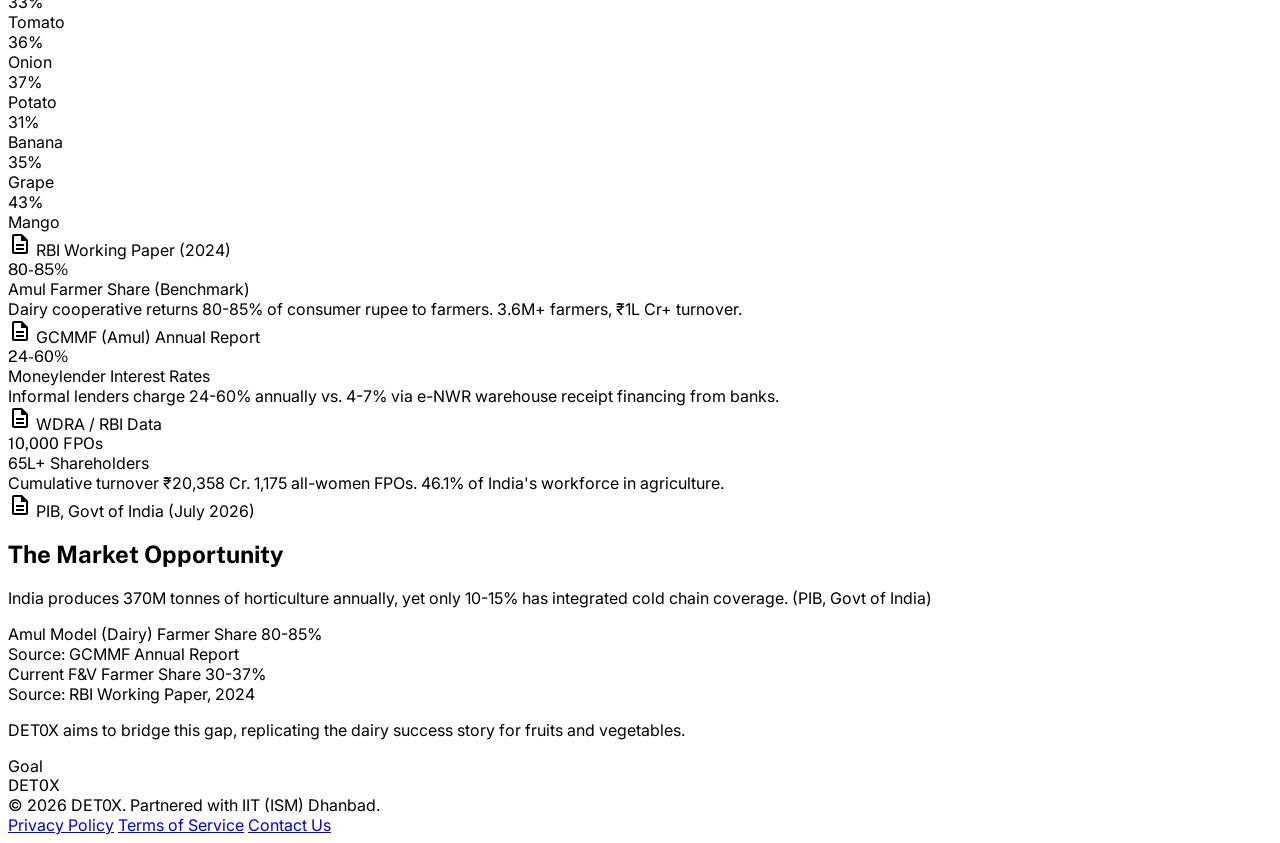
==== commit f578f513: "phase 2 done" ====
--- a/site/index.html
+++ b/site/index.html
@@ -112,23 +112,27 @@
 <div class="grid grid-cols-1 sm:grid-cols-2 lg:grid-cols-4 gap-6">
 <!-- Stat 1 -->
 <div class="glass-card rounded-2xl p-6 shadow-xl shadow-gray-200/50 hover:shadow-2xl transition-shadow flex flex-col justify-center border-t-4 border-t-orange-500">
-<span class="text-sm font-medium text-gray-500 mb-1 uppercase tracking-wider">Annual Post-harvest losses</span>
-<div class="text-4xl font-black font-headline text-gray-900">₹1.53L Cr</div>
+<span class="text-sm font-medium text-gray-500 mb-1 uppercase tracking-wider">Annual Post-harvest Losses</span>
+<div class="text-4xl font-black font-headline text-gray-900">₹1.5L Cr</div>
+<span class="text-[10px] font-medium text-orange-600 mt-2 uppercase tracking-wide">Source: NABCONS Study for MoFPI, 2022</span>
 </div>
 <!-- Stat 2 -->
 <div class="glass-card rounded-2xl p-6 shadow-xl shadow-gray-200/50 hover:shadow-2xl transition-shadow flex flex-col justify-center border-t-4 border-t-green-500">
 <span class="text-sm font-medium text-gray-500 mb-1 uppercase tracking-wider">Small &amp; Marginal Farmers</span>
 <div class="text-4xl font-black font-headline text-gray-900">86%</div>
+<span class="text-[10px] font-medium text-green-700 mt-2 uppercase tracking-wide">Source: Agriculture Census 2015-16, FAO</span>
 </div>
 <!-- Stat 3 -->
 <div class="glass-card rounded-2xl p-6 shadow-xl shadow-gray-200/50 hover:shadow-2xl transition-shadow flex flex-col justify-center border-t-4 border-t-orange-500">
-<span class="text-sm font-medium text-gray-500 mb-1 uppercase tracking-wider">Farmer's Share of Rupee</span>
+<span class="text-sm font-medium text-gray-500 mb-1 uppercase tracking-wider">Farmer's Share of Rupee (F&amp;V)</span>
 <div class="text-4xl font-black font-headline text-gray-900">30-37%</div>
+<span class="text-[10px] font-medium text-orange-600 mt-2 uppercase tracking-wide">Source: RBI Working Paper, 2024</span>
 </div>
 <!-- Stat 4 -->
 <div class="glass-card rounded-2xl p-6 shadow-xl shadow-gray-200/50 hover:shadow-2xl transition-shadow flex flex-col justify-center border-t-4 border-t-green-500">
-<span class="text-sm font-medium text-gray-500 mb-1 uppercase tracking-wider">FPOs in India</span>
+<span class="text-sm font-medium text-gray-500 mb-1 uppercase tracking-wider">Registered FPOs in India</span>
 <div class="text-4xl font-black font-headline text-gray-900">10,000+</div>
+<span class="text-[10px] font-medium text-green-700 mt-2 uppercase tracking-wide">Source: PIB, Govt of India (March 2026)</span>
 </div>
 </div>
 </div>
@@ -198,6 +202,99 @@
 </div>
 </div>
 </section>
+<!-- The DET0X Value Chain (NEW — from data.md) -->
+<section class="py-24 px-6 md:px-12 bg-gradient-to-br from-green-700 via-green-800 to-green-900 text-white relative overflow-hidden">
+<div class="absolute inset-0 bg-[linear-gradient(to_right,#ffffff08_1px,transparent_1px),linear-gradient(to_bottom,#ffffff08_1px,transparent_1px)] bg-[size:32px_32px]"></div>
+<div class="max-w-7xl mx-auto relative z-10">
+<div class="text-center mb-12">
+<h2 class="text-3xl md:text-5xl font-bold font-headline mb-4">The DET0X Value Chain</h2>
+<p class="text-xl text-green-200 max-w-3xl mx-auto">The complete journey from field to consumer — organized, traceable, and farmer-centered.</p>
+</div>
+<!-- Pipeline Flow -->
+<div class="relative">
+<div class="hidden lg:block absolute top-1/2 left-0 w-full h-1 bg-green-500/30 -translate-y-1/2 z-0 rounded-full"></div>
+<div class="grid grid-cols-2 sm:grid-cols-3 lg:grid-cols-5 gap-6 relative z-10">
+<!-- Step 1 -->
+<div class="flex flex-col items-center text-center bg-white/10 backdrop-blur-sm rounded-2xl p-5 border border-white/10 hover:-translate-y-2 transition-transform">
+<div class="w-14 h-14 bg-green-500 rounded-full flex items-center justify-center mb-3 shadow-lg shadow-green-500/30">
+<span class="material-symbols-outlined text-white text-2xl">agriculture</span>
+</div>
+<div class="font-bold text-sm">Farmers Produce</div>
+<div class="text-xs text-green-300 mt-1">Crop harvested by farmer network</div>
+</div>
+<!-- Step 2 -->
+<div class="flex flex-col items-center text-center bg-white/10 backdrop-blur-sm rounded-2xl p-5 border border-white/10 hover:-translate-y-2 transition-transform">
+<div class="w-14 h-14 bg-green-500 rounded-full flex items-center justify-center mb-3 shadow-lg shadow-green-500/30">
+<span class="material-symbols-outlined text-white text-2xl">inventory_2</span>
+</div>
+<div class="font-bold text-sm">Collection & Storage</div>
+<div class="text-xs text-green-300 mt-1">Trusted partner warehouses</div>
+</div>
+<!-- Step 3 -->
+<div class="flex flex-col items-center text-center bg-white/10 backdrop-blur-sm rounded-2xl p-5 border border-white/10 hover:-translate-y-2 transition-transform">
+<div class="w-14 h-14 bg-green-500 rounded-full flex items-center justify-center mb-3 shadow-lg shadow-green-500/30">
+<span class="material-symbols-outlined text-white text-2xl">local_shipping</span>
+</div>
+<div class="font-bold text-sm">Logistics Network</div>
+<div class="text-xs text-green-300 mt-1">Organized transport workforce</div>
+</div>
+<!-- Step 4 -->
+<div class="flex flex-col items-center text-center bg-white/10 backdrop-blur-sm rounded-2xl p-5 border border-white/10 hover:-translate-y-2 transition-transform">
+<div class="w-14 h-14 bg-orange-500 rounded-full flex items-center justify-center mb-3 shadow-lg shadow-orange-500/30">
+<span class="material-symbols-outlined text-white text-2xl">analytics</span>
+</div>
+<div class="font-bold text-sm">Market Analysis</div>
+<div class="text-xs text-green-300 mt-1">AI-driven demand & price signals</div>
+</div>
+<!-- Step 5 -->
+<div class="flex flex-col items-center text-center bg-white/10 backdrop-blur-sm rounded-2xl p-5 border border-white/10 hover:-translate-y-2 transition-transform">
+<div class="w-14 h-14 bg-orange-500 rounded-full flex items-center justify-center mb-3 shadow-lg shadow-orange-500/30">
+<span class="material-symbols-outlined text-white text-2xl">factory</span>
+</div>
+<div class="font-bold text-sm">Value-Added Processing</div>
+<div class="text-xs text-green-300 mt-1">Raw → branded products</div>
+</div>
+</div>
+<!-- Second row -->
+<div class="grid grid-cols-2 sm:grid-cols-3 lg:grid-cols-5 gap-6 mt-6 relative z-10">
+<div class="flex flex-col items-center text-center bg-white/10 backdrop-blur-sm rounded-2xl p-5 border border-white/10 hover:-translate-y-2 transition-transform">
+<div class="w-14 h-14 bg-orange-500 rounded-full flex items-center justify-center mb-3 shadow-lg shadow-orange-500/30">
+<span class="material-symbols-outlined text-white text-2xl">sell</span>
+</div>
+<div class="font-bold text-sm">Branded Products</div>
+<div class="text-xs text-green-300 mt-1">Common brand identity</div>
+</div>
+<div class="flex flex-col items-center text-center bg-white/10 backdrop-blur-sm rounded-2xl p-5 border border-white/10 hover:-translate-y-2 transition-transform">
+<div class="w-14 h-14 bg-green-500 rounded-full flex items-center justify-center mb-3 shadow-lg shadow-green-500/30">
+<span class="material-symbols-outlined text-white text-2xl">store</span>
+</div>
+<div class="font-bold text-sm">Retailers & Markets</div>
+<div class="text-xs text-green-300 mt-1">Organized distribution</div>
+</div>
+<div class="flex flex-col items-center text-center bg-white/10 backdrop-blur-sm rounded-2xl p-5 border border-white/10 hover:-translate-y-2 transition-transform">
+<div class="w-14 h-14 bg-green-500 rounded-full flex items-center justify-center mb-3 shadow-lg shadow-green-500/30">
+<span class="material-symbols-outlined text-white text-2xl">shopping_bag</span>
+</div>
+<div class="font-bold text-sm">Consumers</div>
+<div class="text-xs text-green-300 mt-1">Authentic, traceable products</div>
+</div>
+<div class="flex flex-col items-center text-center bg-white/15 backdrop-blur-sm rounded-2xl p-5 border-2 border-green-400/40 hover:-translate-y-2 transition-transform lg:col-span-2">
+<div class="w-14 h-14 bg-green-400 rounded-full flex items-center justify-center mb-3 shadow-lg shadow-green-400/30">
+<span class="material-symbols-outlined text-green-900 text-2xl">sync</span>
+</div>
+<div class="font-bold text-sm">Revenue Flows Back to Farmers</div>
+<div class="text-xs text-green-300 mt-1">Complete ecosystem value distribution</div>
+</div>
+</div>
+</div>
+<div class="mt-12 text-center">
+<div class="inline-block bg-white/10 border border-white/20 rounded-xl px-8 py-4 backdrop-blur-sm">
+<span class="material-symbols-outlined align-middle mr-2 text-green-400">verified</span>
+<span class="text-green-100 font-medium">From solving <strong class="text-white">one problem — storage</strong> — to controlling the <strong class="text-white">complete agricultural value chain</strong>.</span>
+</div>
+</div>
+</div>
+</section>
 <!-- Comparison -->
 <section class="py-24 px-6 md:px-12 bg-gray-50">
 <div class="max-w-7xl mx-auto">
@@ -212,11 +309,15 @@
 <ul class="space-y-4 text-gray-600">
 <li class="flex items-start">
 <span class="material-symbols-outlined text-red-500 mr-3 mt-0.5">cancel</span>
-<span>Limited cold chain infrastructure</span>
+<span>Limited cold chain — no post-harvest infrastructure control</span>
+</li>
+<li class="flex items-start">
+<span class="material-symbols-outlined text-red-500 mr-3 mt-0.5">cancel</span>
+<span>Input-supply heavy — doesn't solve output pricing</span>
 </li>
 <li class="flex items-start">
 <span class="material-symbols-outlined text-gray-400 mr-3 mt-0.5">check_circle</span>
-<span>Strong input supply</span>
+<span>Strong farmer network & input supply</span>
 </li>
 </ul>
 </div>
@@ -226,11 +327,15 @@
 <ul class="space-y-4 text-gray-600">
 <li class="flex items-start">
 <span class="material-symbols-outlined text-red-500 mr-3 mt-0.5">cancel</span>
-<span>High inventory risk</span>
+<span>High inventory & perishability risk</span>
+</li>
+<li class="flex items-start">
+<span class="material-symbols-outlined text-red-500 mr-3 mt-0.5">cancel</span>
+<span>VC-burn model — unsustainable growth</span>
 </li>
 <li class="flex items-start">
 <span class="material-symbols-outlined text-gray-400 mr-3 mt-0.5">check_circle</span>
-<span>B2B routing network</span>
+<span>B2B routing technology</span>
 </li>
 </ul>
 </div>
@@ -243,7 +348,7 @@
 <ul class="space-y-5 text-gray-800 font-medium">
 <li class="flex items-start">
 <span class="material-symbols-outlined text-green-600 mr-3 mt-0.5 text-2xl">check_circle</span>
-<span>Smart Warehouse Network</span>
+<span>Smart Warehouse Network (Partner Model)</span>
 </li>
 <li class="flex items-start">
 <span class="material-symbols-outlined text-green-600 mr-3 mt-0.5 text-2xl">check_circle</span>
@@ -252,6 +357,14 @@
 <li class="flex items-start">
 <span class="material-symbols-outlined text-green-600 mr-3 mt-0.5 text-2xl">check_circle</span>
 <span>Zero Inventory Risk</span>
+</li>
+<li class="flex items-start">
+<span class="material-symbols-outlined text-green-600 mr-3 mt-0.5 text-2xl">check_circle</span>
+<span>Complete Value Chain Control</span>
+</li>
+<li class="flex items-start">
+<span class="material-symbols-outlined text-green-600 mr-3 mt-0.5 text-2xl">check_circle</span>
+<span>Farmer-Centered Revenue Model</span>
 </li>
 </ul>
 </div>
@@ -299,6 +412,89 @@
 <div class="relative z-10">
 <h3 class="text-2xl font-bold font-headline text-gray-900 mb-3">Direct Chain &amp; Traceability</h3>
 <p class="text-gray-600 leading-relaxed">Blockchain-backed transparent routing connecting FPOs directly to retailers, guaranteeing origin and quality.</p>
+</div>
+</div>
+</div>
+</div>
+</section>
+<!-- Evidence & Sources Section (NEW) -->
+<section class="py-24 px-6 md:px-12 bg-gray-950 text-white relative overflow-hidden">
+<div class="absolute inset-0 bg-[radial-gradient(ellipse_at_top,_var(--tw-gradient-stops))] from-green-900/30 via-gray-950 to-gray-950"></div>
+<div class="max-w-7xl mx-auto relative z-10">
+<div class="text-center mb-16">
+<div class="inline-flex items-center space-x-2 bg-green-900/50 text-green-400 px-4 py-2 rounded-full text-sm font-semibold tracking-wide mb-6">
+<span class="material-symbols-outlined text-lg">verified</span>
+<span>Verified from Trusted Sources</span>
+</div>
+<h2 class="text-3xl md:text-5xl font-bold font-headline mb-4">Data-Backed Proof Points</h2>
+<p class="text-lg text-gray-400 max-w-2xl mx-auto">Every claim backed by government reports, RBI research, and institutional data.</p>
+</div>
+<div class="grid grid-cols-1 md:grid-cols-2 lg:grid-cols-3 gap-6">
+<!-- Evidence 1 -->
+<div class="bg-white/5 backdrop-blur-sm rounded-2xl p-6 border border-white/10 hover:border-orange-500/30 transition-colors">
+<div class="text-3xl font-black font-headline text-orange-400 mb-2">₹1.5L Cr/yr</div>
+<div class="text-white font-semibold mb-2">Post-Harvest Losses</div>
+<div class="text-sm text-gray-400 mb-4">Fruits: ₹29,545 Cr · Vegetables: ₹27,459 Cr · Cereals: ₹26,000 Cr · Oilseeds: ₹10,924 Cr</div>
+<div class="flex items-center text-xs text-green-400 font-medium">
+<span class="material-symbols-outlined text-sm mr-1">description</span>
+NABCONS Study for MoFPI (2022)
+</div>
+</div>
+<!-- Evidence 2 -->
+<div class="bg-white/5 backdrop-blur-sm rounded-2xl p-6 border border-white/10 hover:border-green-500/30 transition-colors">
+<div class="text-3xl font-black font-headline text-green-400 mb-2">8,815 Cold Storages</div>
+<div class="text-white font-semibold mb-2">For 370M Tonnes Production</div>
+<div class="text-sm text-gray-400 mb-4">Only 10-15% of perishable produce covered by integrated cold chain. Capacity: ~40M MT total.</div>
+<div class="flex items-center text-xs text-green-400 font-medium">
+<span class="material-symbols-outlined text-sm mr-1">description</span>
+PIB, Govt of India (2025)
+</div>
+</div>
+<!-- Evidence 3 -->
+<div class="bg-white/5 backdrop-blur-sm rounded-2xl p-6 border border-white/10 hover:border-orange-500/30 transition-colors">
+<div class="text-xl font-black font-headline text-orange-400 mb-2">Farmer Share of Retail Price</div>
+<div class="text-white font-semibold mb-2">Crop-wise Breakdown</div>
+<div class="grid grid-cols-2 gap-2 mb-4">
+<div class="bg-white/5 rounded-lg p-2 text-center"><div class="text-lg font-bold text-orange-400">33%</div><div class="text-xs text-gray-400">Tomato</div></div>
+<div class="bg-white/5 rounded-lg p-2 text-center"><div class="text-lg font-bold text-orange-400">36%</div><div class="text-xs text-gray-400">Onion</div></div>
+<div class="bg-white/5 rounded-lg p-2 text-center"><div class="text-lg font-bold text-orange-400">37%</div><div class="text-xs text-gray-400">Potato</div></div>
+<div class="bg-white/5 rounded-lg p-2 text-center"><div class="text-lg font-bold text-orange-400">31%</div><div class="text-xs text-gray-400">Banana</div></div>
+<div class="bg-white/5 rounded-lg p-2 text-center"><div class="text-lg font-bold text-orange-400">35%</div><div class="text-xs text-gray-400">Grape</div></div>
+<div class="bg-white/5 rounded-lg p-2 text-center"><div class="text-lg font-bold text-orange-400">43%</div><div class="text-xs text-gray-400">Mango</div></div>
+</div>
+<div class="flex items-center text-xs text-green-400 font-medium">
+<span class="material-symbols-outlined text-sm mr-1">description</span>
+RBI Working Paper (2024)
+</div>
+</div>
+<!-- Evidence 4 -->
+<div class="bg-white/5 backdrop-blur-sm rounded-2xl p-6 border border-white/10 hover:border-green-500/30 transition-colors">
+<div class="text-3xl font-black font-headline text-green-400 mb-2">80-85%</div>
+<div class="text-white font-semibold mb-2">Amul Farmer Share (Benchmark)</div>
+<div class="text-sm text-gray-400 mb-4">Dairy cooperative returns 80-85% of consumer rupee to farmers. 3.6M+ farmers, ₹1L Cr+ turnover.</div>
+<div class="flex items-center text-xs text-green-400 font-medium">
+<span class="material-symbols-outlined text-sm mr-1">description</span>
+GCMMF (Amul) Annual Report
+</div>
+</div>
+<!-- Evidence 5 -->
+<div class="bg-white/5 backdrop-blur-sm rounded-2xl p-6 border border-white/10 hover:border-orange-500/30 transition-colors">
+<div class="text-3xl font-black font-headline text-orange-400 mb-2">24-60%</div>
+<div class="text-white font-semibold mb-2">Moneylender Interest Rates</div>
+<div class="text-sm text-gray-400 mb-4">Informal lenders charge 24-60% annually vs. 4-7% via e-NWR warehouse receipt financing from banks.</div>
+<div class="flex items-center text-xs text-green-400 font-medium">
+<span class="material-symbols-outlined text-sm mr-1">description</span>
+WDRA / RBI Data
+</div>
+</div>
+<!-- Evidence 6 -->
+<div class="bg-white/5 backdrop-blur-sm rounded-2xl p-6 border border-white/10 hover:border-green-500/30 transition-colors">
+<div class="text-3xl font-black font-headline text-green-400 mb-2">10,000 FPOs</div>
+<div class="text-white font-semibold mb-2">65L+ Shareholders</div>
+<div class="text-sm text-gray-400 mb-4">Cumulative turnover ₹20,358 Cr. 1,175 all-women FPOs. 46.1% of India's workforce in agriculture.</div>
+<div class="flex items-center text-xs text-green-400 font-medium">
+<span class="material-symbols-outlined text-sm mr-1">description</span>
+PIB, Govt of India (July 2026)
 </div>
 </div>
 </div>
@@ -312,15 +508,16 @@
 <div class="grid grid-cols-1 lg:grid-cols-2 gap-16 items-center">
 <div>
 <h2 class="text-3xl md:text-5xl font-bold font-headline mb-6">The Market Opportunity</h2>
-<p class="text-xl text-gray-400 mb-8 font-light">India produces <span class="text-white font-semibold">370M tonnes</span> of horticulture annually, yet only <span class="text-orange-500 font-semibold">11-12%</span> sees cold storage.</p>
+<p class="text-xl text-gray-400 mb-8 font-light">India produces <span class="text-white font-semibold">370M tonnes</span> of horticulture annually, yet only <span class="text-orange-500 font-semibold">10-15%</span> has integrated cold chain coverage. <span class="text-xs text-gray-500">(PIB, Govt of India)</span></p>
 <div class="space-y-6">
 <div class="bg-white/10 backdrop-blur-sm rounded-xl p-6 border border-white/10">
 <div class="flex items-center justify-between mb-2">
 <span class="font-medium text-gray-300">Amul Model (Dairy) Farmer Share</span>
-<span class="text-2xl font-bold text-green-400">70-75%</span>
-</div>
+<span class="text-2xl font-bold text-green-400">80-85%</span>
+</div>
+<div class="text-[10px] text-gray-500 mt-1 mb-1">Source: GCMMF Annual Report</div>
 <div class="w-full bg-gray-700 rounded-full h-3">
-<div class="bg-green-500 h-3 rounded-full" style="width: 75%"></div>
+<div class="bg-green-500 h-3 rounded-full" style="width: 83%"></div>
 </div>
 </div>
 <div class="bg-white/5 backdrop-blur-sm rounded-xl p-6 border border-white/5">
@@ -328,6 +525,7 @@
 <span class="font-medium text-gray-400">Current F&amp;V Farmer Share</span>
 <span class="text-2xl font-bold text-orange-500">30-37%</span>
 </div>
+<div class="text-[10px] text-gray-500 mt-1 mb-1">Source: RBI Working Paper, 2024</div>
 <div class="w-full bg-gray-800 rounded-full h-3">
 <div class="bg-orange-500 h-3 rounded-full" style="width: 35%"></div>
 </div>
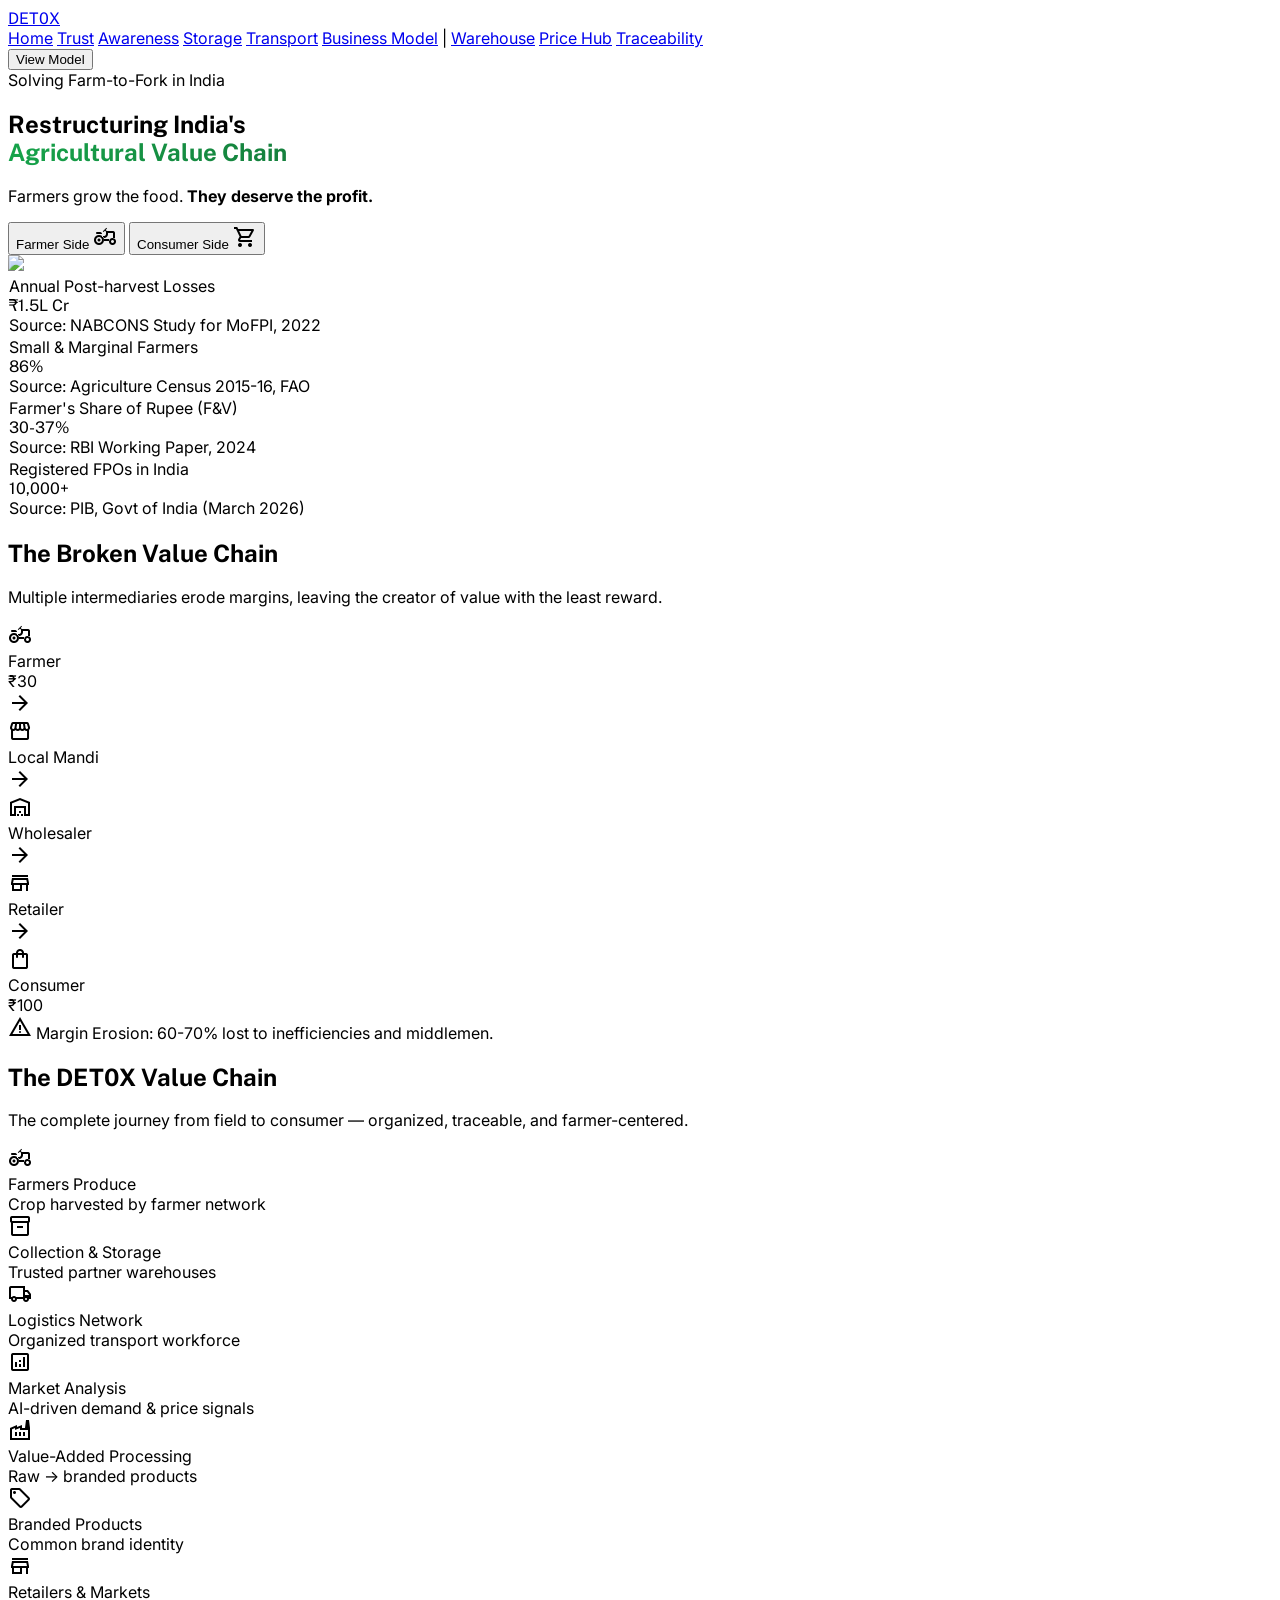
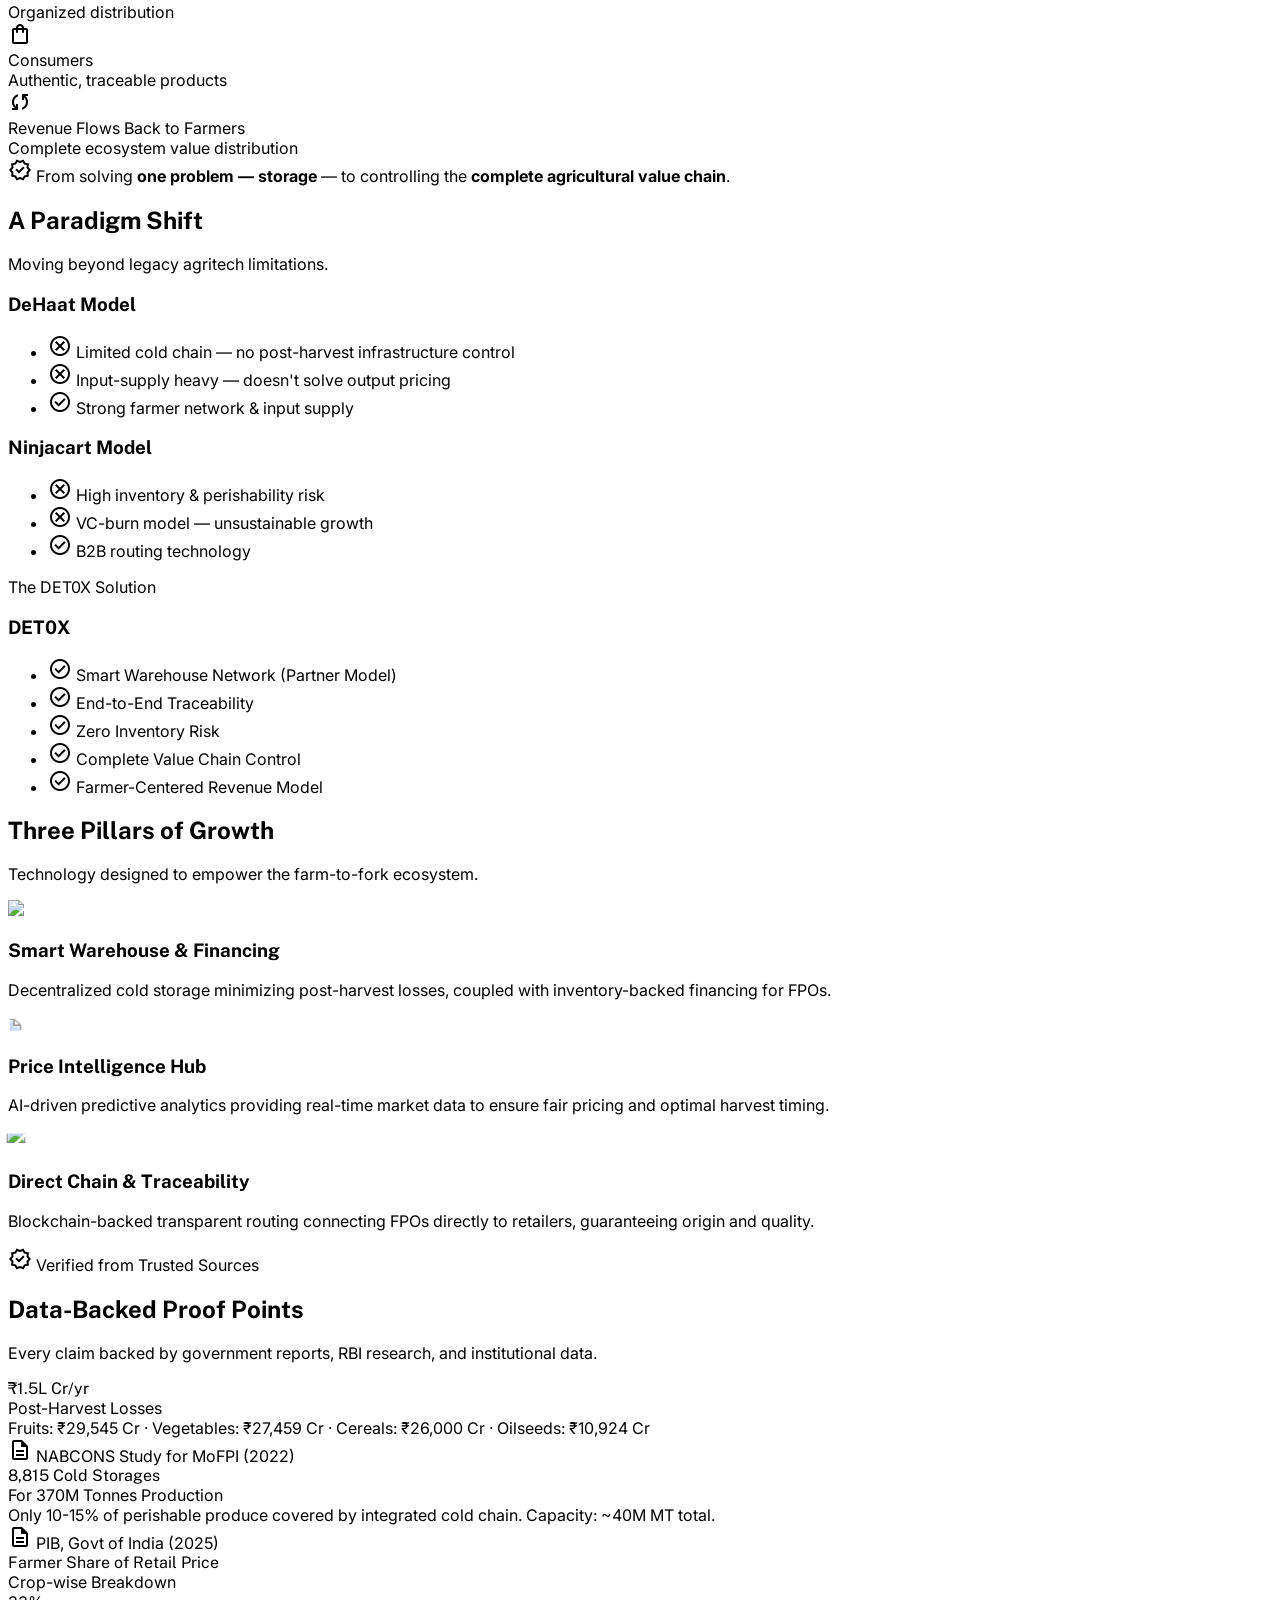
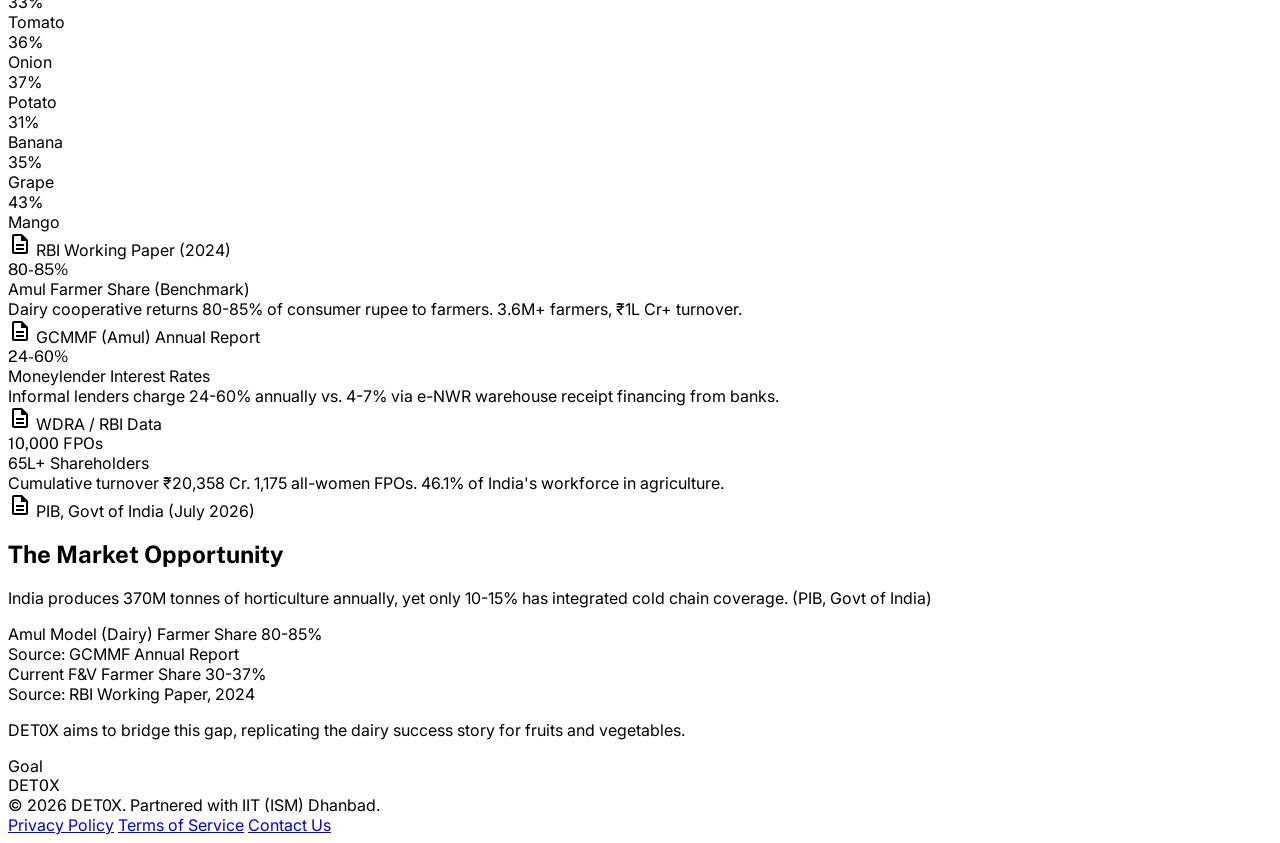
==== commit b49fe088: "Add problem/method pages (Trust, Awareness, Storage, Transport, Business Model) and enrich site with" ====
--- a/site/index.html
+++ b/site/index.html
@@ -1,75 +1,101 @@
 <!DOCTYPE html>
 
-<html class="light" lang="en"><head>
-<meta charset="utf-8"/>
-<meta content="width=device-width, initial-scale=1.0" name="viewport"/>
-<title>DET0X - Restructuring India's Agricultural Value Chain</title>
-<script src="https://cdn.tailwindcss.com?plugins=forms,container-queries"></script>
-<link href="https://fonts.googleapis.com/css2?family=Public+Sans:wght@400;500;600;700;800;900&amp;family=Inter:wght@400;500;600&amp;display=swap" rel="stylesheet"/>
-<link href="https://fonts.googleapis.com/css2?family=Material+Symbols+Outlined:wght,FILL@100..700,0..1&amp;display=swap" rel="stylesheet"/>
-<link href="https://fonts.googleapis.com/css2?family=Material+Symbols+Outlined:wght,FILL@100..700,0..1&amp;display=swap" rel="stylesheet"/>
-<script id="tailwind-config">
-      tailwind.config = {
-        darkMode: "class",
-        theme: {
-          extend: {
-            "colors": {},
-            "borderRadius": {
-                    "DEFAULT": "0.5rem",
-                    "lg": "1rem",
-                    "xl": "1.5rem",
-                    "full": "9999px"
-            },
-            "spacing": {},
-            "fontFamily": {
-                    "headline": [
-                            "Public Sans", "sans-serif"
-                    ],
-                    "display": [
-                            "Public Sans", "sans-serif"
-                    ],
-                    "body": [
-                            "Inter", "sans-serif"
-                    ],
-                    "label": [
-                            "Inter", "sans-serif"
-                    ]
-            },
-            "fontSize": {}
-          },
-        },
-      }
-    </script>
-<style>
-        body { font-family: 'Inter', sans-serif; }
-        h1, h2, h3, h4, h5, h6, .font-headline, .font-display { font-family: 'Public Sans', sans-serif; }
-        .glass-card {
-            background: rgba(255, 255, 255, 0.7);
-            backdrop-filter: blur(16px);
-            -webkit-backdrop-filter: blur(16px);
-            border: 1px solid rgba(255, 255, 255, 0.5);
-        }
-        .text-gradient {
-            background: linear-gradient(to right, #16a34a, #15803d);
-            -webkit-background-clip: text;
-            -webkit-text-fill-color: transparent;
-        }
-    </style>
+<html class="light" lang="en">
+
+<head>
+        <meta charset="utf-8" />
+        <meta content="width=device-width, initial-scale=1.0" name="viewport" />
+        <title>DET0X - Restructuring India's Agricultural Value Chain</title>
+        <script src="https://cdn.tailwindcss.com?plugins=forms,container-queries"></script>
+        <link href="https://fonts.googleapis.com/css2?family=Public+Sans:wght@400;500;600;700;800;900&amp;family=Inter:wght@400;500;600&amp;display=swap"
+                rel="stylesheet" />
+        <link href="https://fonts.googleapis.com/css2?family=Material+Symbols+Outlined:wght,FILL@100..700,0..1&amp;display=swap"
+                rel="stylesheet" />
+        <link href="https://fonts.googleapis.com/css2?family=Material+Symbols+Outlined:wght,FILL@100..700,0..1&amp;display=swap"
+                rel="stylesheet" />
+        <script id="tailwind-config">
+                tailwind.config = {
+                        darkMode: "class",
+                        theme: {
+                                extend: {
+                                        "colors": {},
+                                        "borderRadius": {
+                                                "DEFAULT": "0.5rem",
+                                                "lg": "1rem",
+                                                "xl": "1.5rem",
+                                                "full": "9999px"
+                                        },
+                                        "spacing": {},
+                                        "fontFamily": {
+                                                "headline": [
+                                                        "Public Sans", "sans-serif"
+                                                ],
+                                                "display": [
+                                                        "Public Sans", "sans-serif"
+                                                ],
+                                                "body": [
+                                                        "Inter", "sans-serif"
+                                                ],
+                                                "label": [
+                                                        "Inter", "sans-serif"
+                                                ]
+                                        },
+                                        "fontSize": {}
+                                },
+                        },
+                }
+        </script>
+        <style>
+                body {
+                        font-family: 'Inter', sans-serif;
+                }
+
+                h1,
+                h2,
+                h3,
+                h4,
+                h5,
+                h6,
+                .font-headline,
+                .font-display {
+                        font-family: 'Public Sans', sans-serif;
+                }
+
+                .glass-card {
+                        background: rgba(255, 255, 255, 0.7);
+                        backdrop-filter: blur(16px);
+                        -webkit-backdrop-filter: blur(16px);
+                        border: 1px solid rgba(255, 255, 255, 0.5);
+                }
+
+                .text-gradient {
+                        background: linear-gradient(to right, #16a34a, #15803d);
+                        -webkit-background-clip: text;
+                        -webkit-text-fill-color: transparent;
+                }
+        </style>
 </head>
+
 <body class="bg-gray-50 text-gray-900 antialiased overflow-x-hidden selection:bg-green-100 selection:text-green-900">
 <!-- TopNavBar -->
 <nav class="bg-white/80 dark:bg-gray-900/80 backdrop-blur-md fixed top-0 w-full z-50 border-b border-gray-100 dark:border-gray-800 shadow-sm">
 <div class="flex justify-between items-center px-6 md:px-12 py-4 max-w-7xl mx-auto">
 <a href="index.html" class="text-2xl font-black tracking-tighter text-green-600 dark:text-green-500 font-headline no-underline">DET0X</a>
-<div class="hidden md:flex space-x-8 items-center font-body text-sm font-medium">
+<div class="hidden lg:flex space-x-5 items-center font-body text-sm font-medium">
 <a class="text-green-600 dark:text-green-500 border-b-2 border-green-600 pb-1" href="index.html">Home</a>
-<a class="text-gray-600 dark:text-gray-400 hover:text-green-600 dark:hover:text-green-500 transition-colors" href="warehouse.html">Smart Warehouse</a>
-<a class="text-gray-600 dark:text-gray-400 hover:text-green-600 dark:hover:text-green-500 transition-colors" href="price.html">Price Intelligence</a>
+<a class="text-gray-600 dark:text-gray-400 hover:text-green-600 dark:hover:text-green-500 transition-colors" href="trust.html">Trust</a>
+<a class="text-gray-600 dark:text-gray-400 hover:text-green-600 dark:hover:text-green-500 transition-colors" href="awareness.html">Awareness</a>
+<a class="text-gray-600 dark:text-gray-400 hover:text-green-600 dark:hover:text-green-500 transition-colors" href="storage.html">Storage</a>
+<a class="text-gray-600 dark:text-gray-400 hover:text-green-600 dark:hover:text-green-500 transition-colors" href="transport.html">Transport</a>
+<a class="text-gray-600 dark:text-gray-400 hover:text-green-600 dark:hover:text-green-500 transition-colors" href="business-model.html">Business Model</a>
+<span class="text-gray-300">|</span>
+<a class="text-gray-600 dark:text-gray-400 hover:text-green-600 dark:hover:text-green-500 transition-colors" href="warehouse.html">Warehouse</a>
+<a class="text-gray-600 dark:text-gray-400 hover:text-green-600 dark:hover:text-green-500 transition-colors" href="price.html">Price Hub</a>
 <a class="text-gray-600 dark:text-gray-400 hover:text-green-600 dark:hover:text-green-500 transition-colors" href="traceability.html">Traceability</a>
 </div>
-<button onclick="window.location.href='warehouse.html'" class="bg-green-600 hover:bg-green-700 text-white px-5 py-2.5 rounded-full font-medium transition-all active:scale-95 duration-200 text-sm shadow-md hover:shadow-lg">
-                Get Started
-            </button>
+<button onclick="window.location.href='business-model.html'" class="bg-green-600 hover:bg-green-700 text-white px-5 py-2.5 rounded-full font-medium transition-all active:scale-95 duration-200 text-sm shadow-md hover:shadow-lg">
+                View Model
+</button>
 </div>
 </nav>
 <!-- Hero Section -->
@@ -562,4 +588,4 @@
 </div>
 </div>
 </footer>
-</body></html>+</body></html>
